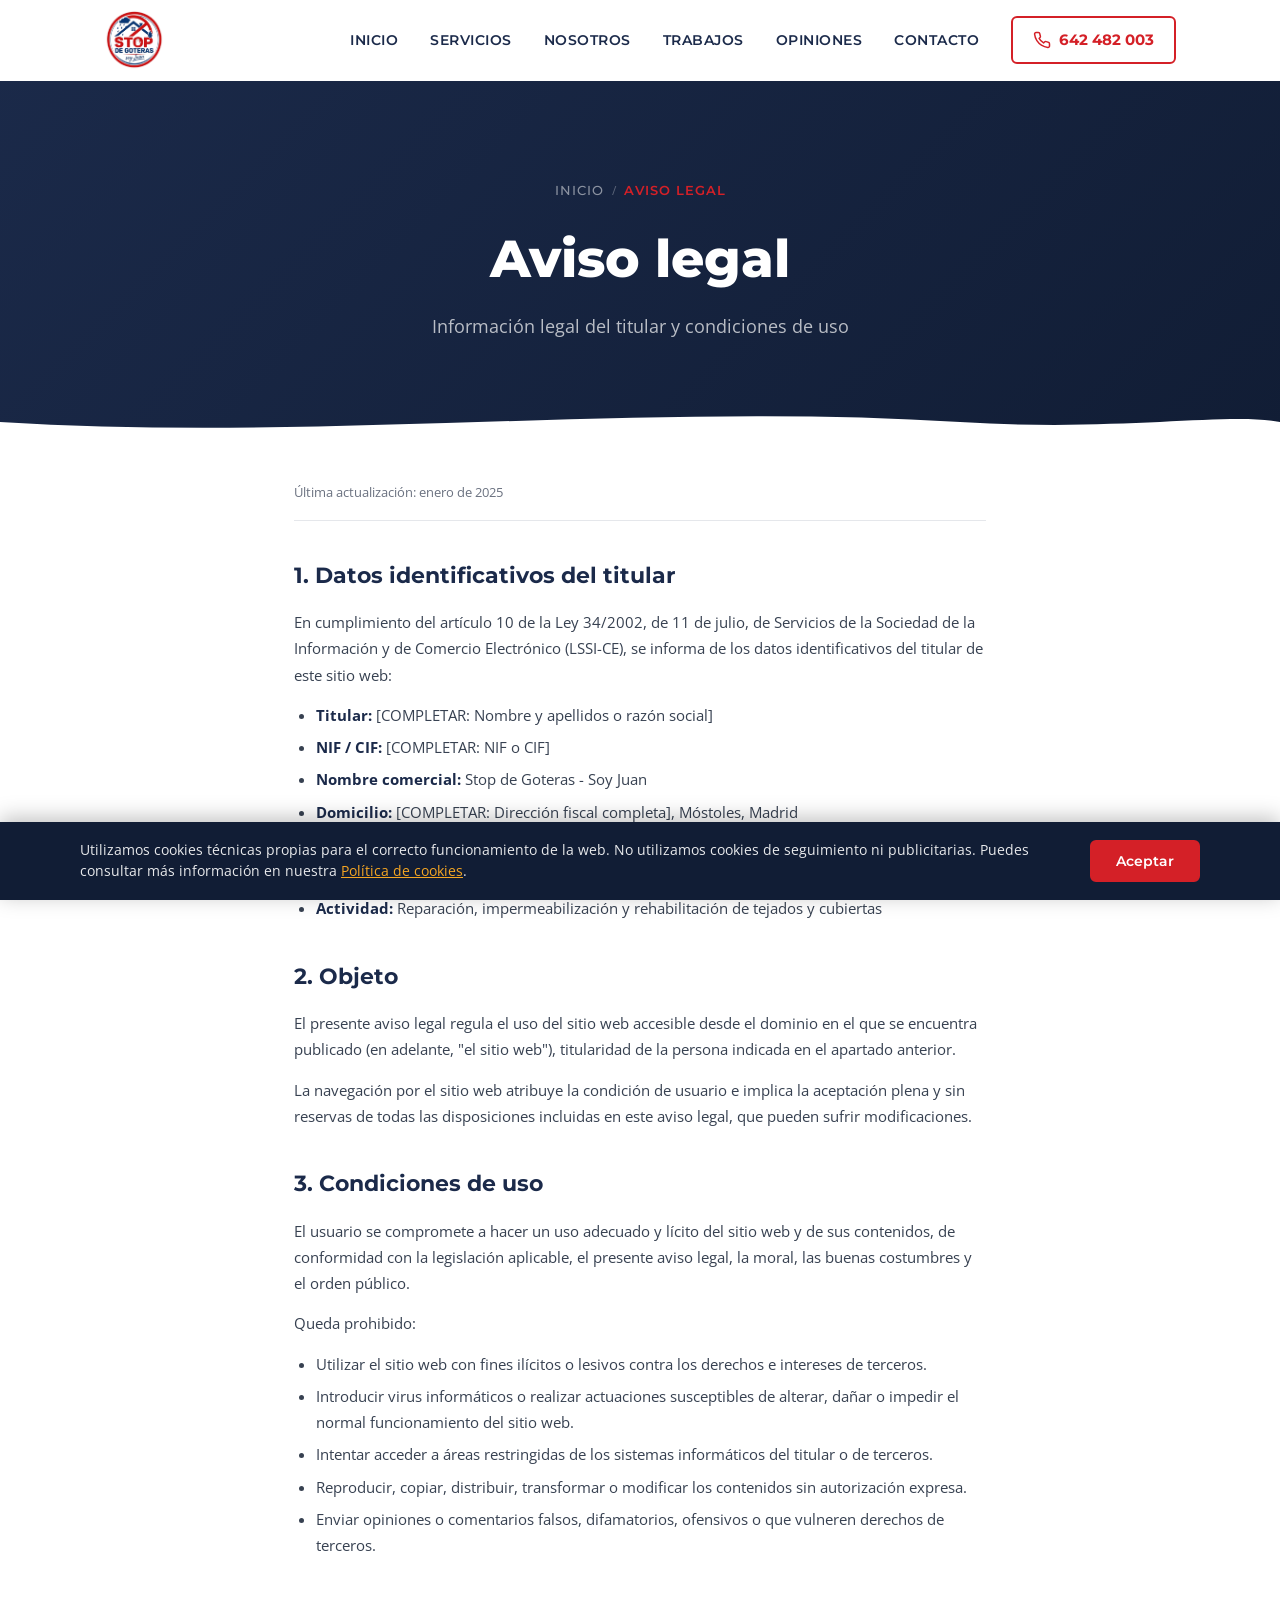
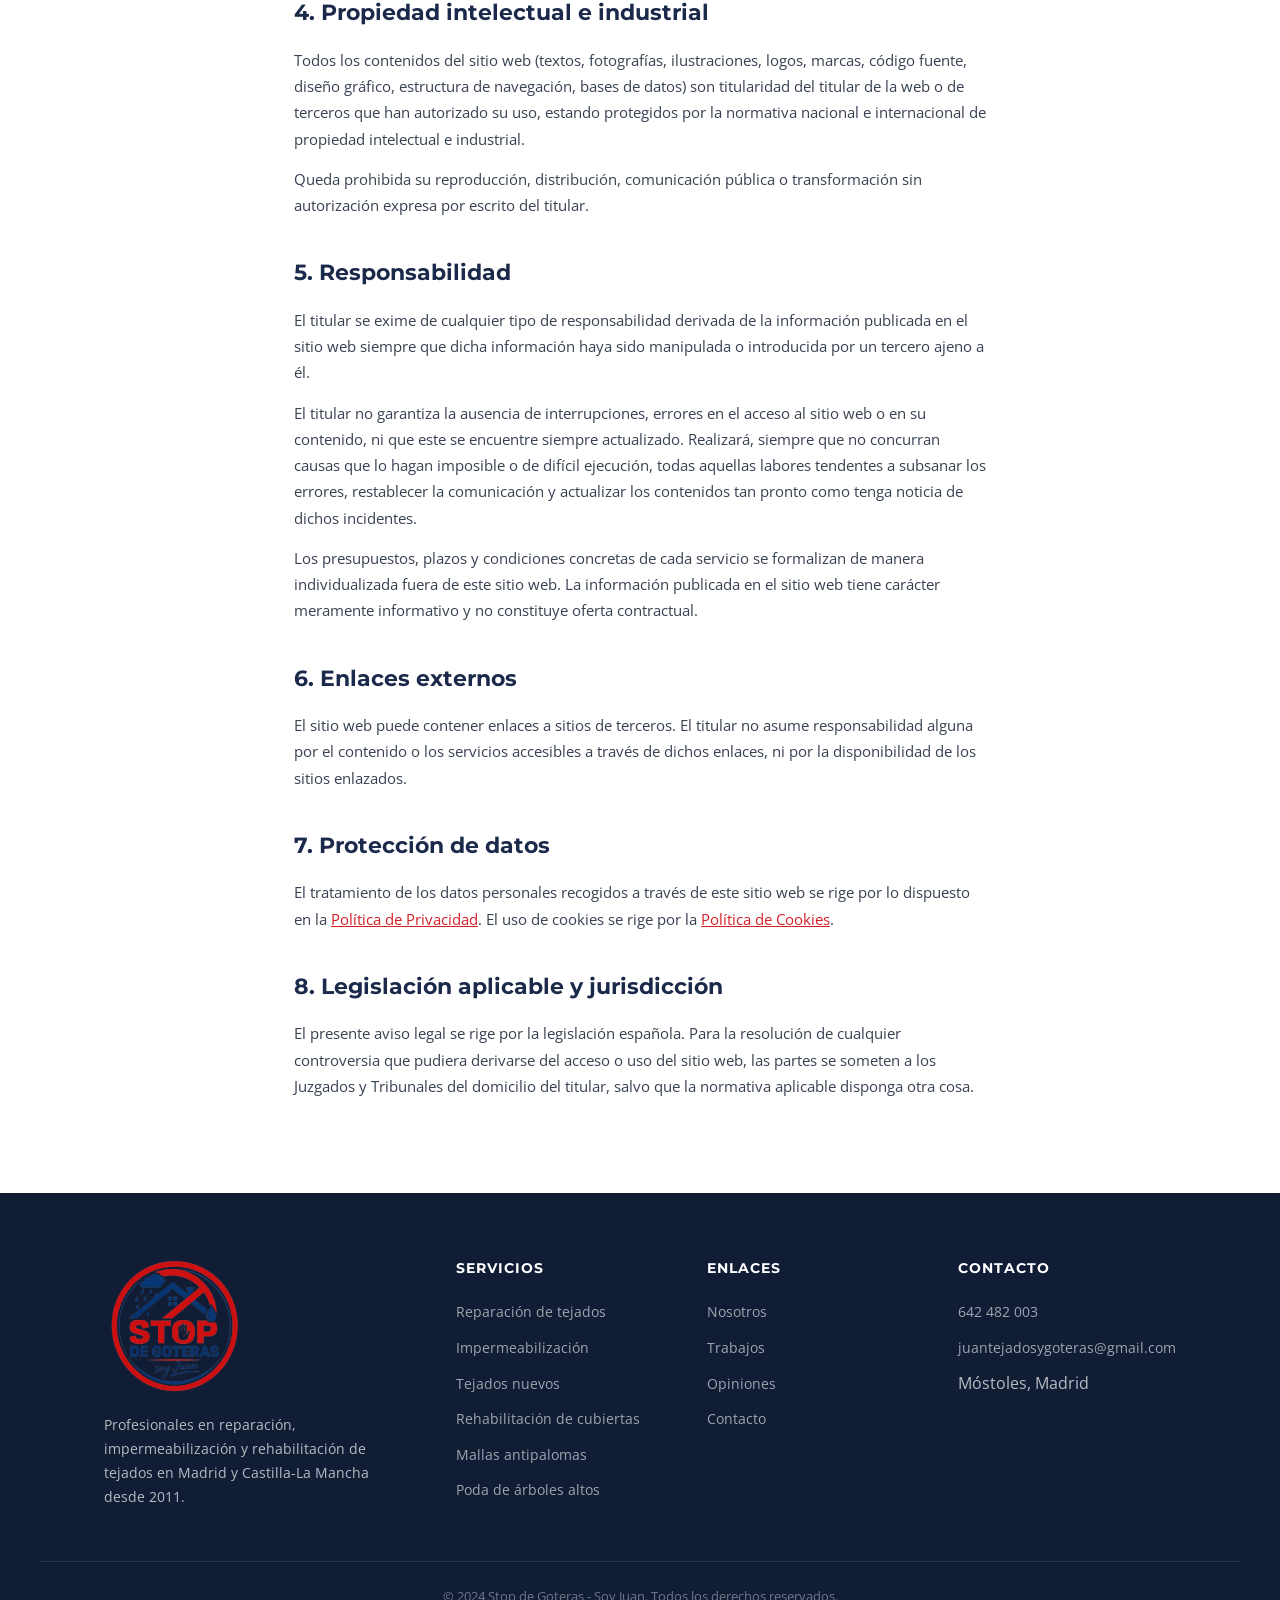
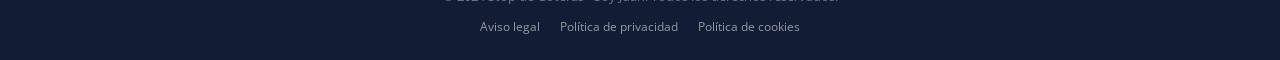
==== aviso-legal.html @ c5f441f0 "initial" ====
<!DOCTYPE html>
<html lang="es">
<head>
  <meta charset="UTF-8">
  <meta name="viewport" content="width=device-width, initial-scale=1.0">
  <title>Aviso legal | Stop de Goteras - Soy Juan</title>
  <meta name="description" content="Aviso legal de Stop de Goteras - Soy Juan. Información sobre el titular del sitio web y condiciones de uso.">
  <meta name="robots" content="noindex">
  <link rel="icon" type="image/x-icon" href="assets/img/favicon.ico">
  <link rel="icon" type="image/png" sizes="32x32" href="assets/img/favicon-32.png">
  <link rel="apple-touch-icon" href="assets/img/favicon.png">
  <link rel="preconnect" href="https://fonts.googleapis.com">
  <link rel="preconnect" href="https://fonts.gstatic.com" crossorigin>
  <link href="https://fonts.googleapis.com/css2?family=Montserrat:wght@400;500;600;700;800&family=Open+Sans:wght@400;500;600&display=swap" rel="stylesheet">
  <link rel="stylesheet" href="assets/css/styles.css">
</head>
<body>

  <!-- HEADER -->
  <header class="header" id="header">
    <div class="container header__inner">
      <a href="index.html" class="header__logo">
        <img src="assets/img/logo.png" alt="Stop de Goteras - Soy Juan" class="header__logo-img">
      </a>
      <nav class="header__nav" id="nav" aria-label="Navegación principal">
        <ul class="header__menu">
          <li><a href="index.html" class="header__link">Inicio</a></li>
          <li><a href="servicios.html" class="header__link">Servicios</a></li>
          <li><a href="nosotros.html" class="header__link">Nosotros</a></li>
          <li><a href="trabajos.html" class="header__link">Trabajos</a></li>
          <li><a href="opiniones.html" class="header__link">Opiniones</a></li>
          <li><a href="contacto.html" class="header__link">Contacto</a></li>
        </ul>
      </nav>
      <a href="tel:642482003" class="header__cta">
        <svg width="18" height="18" viewBox="0 0 24 24" fill="none" stroke="currentColor" stroke-width="2" stroke-linecap="round" stroke-linejoin="round"><path d="M22 16.92v3a2 2 0 0 1-2.18 2 19.79 19.79 0 0 1-8.63-3.07 19.5 19.5 0 0 1-6-6 19.79 19.79 0 0 1-3.07-8.67A2 2 0 0 1 4.11 2h3a2 2 0 0 1 2 1.72c.127.96.361 1.903.7 2.81a2 2 0 0 1-.45 2.11L8.09 9.91a16 16 0 0 0 6 6l1.27-1.27a2 2 0 0 1 2.11-.45c.907.339 1.85.573 2.81.7A2 2 0 0 1 22 16.92z"/></svg>
        642 482 003
      </a>
      <button class="header__burger" id="burger" aria-label="Abrir menú" aria-expanded="false">
        <span></span><span></span><span></span>
      </button>
    </div>
  </header>

  <!-- PAGE HERO -->
  <section class="page-hero">
    <div class="container" style="position:relative;z-index:2;">
      <nav class="breadcrumb">
        <a href="index.html">Inicio</a>
        <span class="breadcrumb__sep">/</span>
        <span class="breadcrumb__current">Aviso legal</span>
      </nav>
      <h1 class="page-hero__title">Aviso legal</h1>
      <p class="page-hero__subtitle">Información legal del titular y condiciones de uso</p>
    </div>
    <div class="page-hero__wave" aria-hidden="true">
      <svg viewBox="0 0 1440 120" preserveAspectRatio="none">
        <path d="M0,80 C360,120 720,40 1080,80 C1260,100 1380,60 1440,80 L1440,120 L0,120 Z" fill="#ffffff"/>
      </svg>
    </div>
  </section>

  <!-- CONTENIDO LEGAL -->
  <section class="legal">
    <div class="container legal__container">
      <p class="legal__updated">Última actualización: <time datetime="2025-01-01">enero de 2025</time></p>

      <h2>1. Datos identificativos del titular</h2>
      <p>En cumplimiento del artículo 10 de la Ley 34/2002, de 11 de julio, de Servicios de la Sociedad de la Información y de Comercio Electrónico (LSSI-CE), se informa de los datos identificativos del titular de este sitio web:</p>
      <ul>
        <li><strong>Titular:</strong> [COMPLETAR: Nombre y apellidos o razón social]</li>
        <li><strong>NIF / CIF:</strong> [COMPLETAR: NIF o CIF]</li>
        <li><strong>Nombre comercial:</strong> Stop de Goteras - Soy Juan</li>
        <li><strong>Domicilio:</strong> [COMPLETAR: Dirección fiscal completa], Móstoles, Madrid</li>
        <li><strong>Teléfono:</strong> 642 482 003</li>
        <li><strong>Correo electrónico:</strong> <a href="mailto:juantejadosygoteras@gmail.com">juantejadosygoteras@gmail.com</a></li>
        <li><strong>Actividad:</strong> Reparación, impermeabilización y rehabilitación de tejados y cubiertas</li>
      </ul>

      <h2>2. Objeto</h2>
      <p>El presente aviso legal regula el uso del sitio web accesible desde el dominio en el que se encuentra publicado (en adelante, "el sitio web"), titularidad de la persona indicada en el apartado anterior.</p>
      <p>La navegación por el sitio web atribuye la condición de usuario e implica la aceptación plena y sin reservas de todas las disposiciones incluidas en este aviso legal, que pueden sufrir modificaciones.</p>

      <h2>3. Condiciones de uso</h2>
      <p>El usuario se compromete a hacer un uso adecuado y lícito del sitio web y de sus contenidos, de conformidad con la legislación aplicable, el presente aviso legal, la moral, las buenas costumbres y el orden público.</p>
      <p>Queda prohibido:</p>
      <ul>
        <li>Utilizar el sitio web con fines ilícitos o lesivos contra los derechos e intereses de terceros.</li>
        <li>Introducir virus informáticos o realizar actuaciones susceptibles de alterar, dañar o impedir el normal funcionamiento del sitio web.</li>
        <li>Intentar acceder a áreas restringidas de los sistemas informáticos del titular o de terceros.</li>
        <li>Reproducir, copiar, distribuir, transformar o modificar los contenidos sin autorización expresa.</li>
        <li>Enviar opiniones o comentarios falsos, difamatorios, ofensivos o que vulneren derechos de terceros.</li>
      </ul>

      <h2>4. Propiedad intelectual e industrial</h2>
      <p>Todos los contenidos del sitio web (textos, fotografías, ilustraciones, logos, marcas, código fuente, diseño gráfico, estructura de navegación, bases de datos) son titularidad del titular de la web o de terceros que han autorizado su uso, estando protegidos por la normativa nacional e internacional de propiedad intelectual e industrial.</p>
      <p>Queda prohibida su reproducción, distribución, comunicación pública o transformación sin autorización expresa por escrito del titular.</p>

      <h2>5. Responsabilidad</h2>
      <p>El titular se exime de cualquier tipo de responsabilidad derivada de la información publicada en el sitio web siempre que dicha información haya sido manipulada o introducida por un tercero ajeno a él.</p>
      <p>El titular no garantiza la ausencia de interrupciones, errores en el acceso al sitio web o en su contenido, ni que este se encuentre siempre actualizado. Realizará, siempre que no concurran causas que lo hagan imposible o de difícil ejecución, todas aquellas labores tendentes a subsanar los errores, restablecer la comunicación y actualizar los contenidos tan pronto como tenga noticia de dichos incidentes.</p>
      <p>Los presupuestos, plazos y condiciones concretas de cada servicio se formalizan de manera individualizada fuera de este sitio web. La información publicada en el sitio web tiene carácter meramente informativo y no constituye oferta contractual.</p>

      <h2>6. Enlaces externos</h2>
      <p>El sitio web puede contener enlaces a sitios de terceros. El titular no asume responsabilidad alguna por el contenido o los servicios accesibles a través de dichos enlaces, ni por la disponibilidad de los sitios enlazados.</p>

      <h2>7. Protección de datos</h2>
      <p>El tratamiento de los datos personales recogidos a través de este sitio web se rige por lo dispuesto en la <a href="privacidad.html">Política de Privacidad</a>. El uso de cookies se rige por la <a href="cookies.html">Política de Cookies</a>.</p>

      <h2>8. Legislación aplicable y jurisdicción</h2>
      <p>El presente aviso legal se rige por la legislación española. Para la resolución de cualquier controversia que pudiera derivarse del acceso o uso del sitio web, las partes se someten a los Juzgados y Tribunales del domicilio del titular, salvo que la normativa aplicable disponga otra cosa.</p>
    </div>
  </section>

  <!-- FOOTER -->
  <footer class="footer">
    <div class="container footer__inner">
      <div class="footer__brand">
        <img src="assets/img/logo.png" alt="Stop de Goteras - Soy Juan" class="footer__logo" width="140">
        <p class="footer__desc">Profesionales en reparación, impermeabilización y rehabilitación de tejados en Madrid y Castilla-La Mancha desde 2011.</p>
      </div>
      <div class="footer__links">
        <h4 class="footer__heading">Servicios</h4>
        <ul>
          <li><a href="servicios.html">Reparación de tejados</a></li>
          <li><a href="servicios.html">Impermeabilización</a></li>
          <li><a href="servicios.html">Tejados nuevos</a></li>
          <li><a href="servicios.html">Rehabilitación de cubiertas</a></li>
          <li><a href="servicios.html">Mallas antipalomas</a></li>
          <li><a href="servicios.html">Poda de árboles altos</a></li>
        </ul>
      </div>
      <div class="footer__links">
        <h4 class="footer__heading">Enlaces</h4>
        <ul>
          <li><a href="nosotros.html">Nosotros</a></li>
          <li><a href="trabajos.html">Trabajos</a></li>
          <li><a href="opiniones.html">Opiniones</a></li>
          <li><a href="contacto.html">Contacto</a></li>
        </ul>
      </div>
      <div class="footer__links">
        <h4 class="footer__heading">Contacto</h4>
        <ul>
          <li><a href="tel:642482003">642 482 003</a></li>
          <li><a href="mailto:juantejadosygoteras@gmail.com">juantejadosygoteras@gmail.com</a></li>
          <li>Móstoles, Madrid</li>
        </ul>
      </div>
    </div>
    <div class="footer__bottom">
      <div class="container footer__bottom-inner">
        <p>&copy; 2024 Stop de Goteras - Soy Juan. Todos los derechos reservados.</p>
        <ul class="footer__legal">
          <li><a href="aviso-legal.html">Aviso legal</a></li>
          <li><a href="privacidad.html">Política de privacidad</a></li>
          <li><a href="cookies.html">Política de cookies</a></li>
        </ul>
      </div>
    </div>
  </footer>

  <div class="cookie-banner" id="cookieBanner" hidden>
    <div class="cookie-banner__inner">
      <p class="cookie-banner__text">Utilizamos cookies técnicas propias para el correcto funcionamiento de la web. No utilizamos cookies de seguimiento ni publicitarias. Puedes consultar más información en nuestra <a href="cookies.html">Política de cookies</a>.</p>
      <div class="cookie-banner__actions">
        <button type="button" class="btn btn--primary" id="cookieAccept">Aceptar</button>
      </div>
    </div>
  </div>

  <script src="assets/js/main.js"></script>
</body>
</html>
---- assets/css/styles.css ----
/* ============================================
   STOP DE GOTERAS - SOY JUAN
   Paleta: Rojo #D42027, Azul Marino #1B2A4A
   Fondo: Blanco #FFFFFF
   ============================================ */

/* ---------- RESET & BASE ---------- */
*, *::before, *::after { box-sizing: border-box; margin: 0; padding: 0; }

:root {
  --red: #D42027;
  --red-dark: #B01A20;
  --red-light: #F2D5D6;
  --navy: #1B2A4A;
  --navy-dark: #111D35;
  --navy-light: #2E4470;
  --white: #FFFFFF;
  --gray-50: #F9FAFB;
  --gray-100: #F3F4F6;
  --gray-200: #E5E7EB;
  --gray-300: #D1D5DB;
  --gray-400: #9CA3AF;
  --gray-500: #6B7280;
  --gray-600: #4B5563;
  --gray-700: #374151;
  --gray-800: #1F2937;
  --gray-900: #111827;
  --shadow-sm: 0 1px 3px rgba(27,42,74,0.08);
  --shadow-md: 0 4px 16px rgba(27,42,74,0.10);
  --shadow-lg: 0 8px 32px rgba(27,42,74,0.12);
  --shadow-xl: 0 16px 48px rgba(27,42,74,0.16);
  --radius-sm: 6px;
  --radius-md: 10px;
  --radius-lg: 16px;
  --radius-xl: 24px;
  --transition: 0.25s ease;
  --font-heading: 'Montserrat', sans-serif;
  --font-body: 'Open Sans', sans-serif;
}

html {
  scroll-behavior: smooth;
  scroll-padding-top: 80px;
}

body {
  font-family: var(--font-body);
  font-size: 16px;
  line-height: 1.6;
  color: var(--gray-700);
  background: var(--white);
  -webkit-font-smoothing: antialiased;
}

img { max-width: 100%; height: auto; display: block; }
a { text-decoration: none; color: inherit; transition: color var(--transition); }
ul { list-style: none; }

.container {
  width: 100%;
  max-width: 1200px;
  margin: 0 auto;
  padding: 0 clamp(24px, 6vw, 64px);
}

/* ---------- BUTTONS ---------- */
.btn {
  display: inline-flex;
  align-items: center;
  gap: 8px;
  font-family: var(--font-heading);
  font-weight: 600;
  font-size: 15px;
  padding: 12px 28px;
  border-radius: var(--radius-sm);
  border: 2px solid transparent;
  cursor: pointer;
  transition: all var(--transition);
  white-space: nowrap;
}
.btn--primary {
  background: var(--red);
  color: var(--white);
  border-color: var(--red);
}
.btn--primary:hover {
  background: var(--red-dark);
  border-color: var(--red-dark);
  transform: translateY(-2px);
  box-shadow: 0 6px 20px rgba(212,32,39,0.35);
}
.btn--outline {
  background: transparent;
  color: var(--white);
  border-color: rgba(255,255,255,0.5);
}
.btn--outline:hover {
  background: var(--white);
  color: var(--navy);
  border-color: var(--white);
}
.btn--navy {
  background: var(--navy);
  color: var(--white);
  border-color: var(--navy);
}
.btn--navy:hover {
  background: var(--navy-dark);
  border-color: var(--navy-dark);
  transform: translateY(-2px);
  box-shadow: 0 6px 20px rgba(27,42,74,0.3);
}
.btn--outline-red {
  background: transparent;
  color: var(--red);
  border-color: var(--red);
}
.btn--outline-red:hover {
  background: var(--red);
  color: var(--white);
}
.btn--white {
  background: var(--white);
  color: var(--red);
  border-color: var(--white);
}
.btn--white:hover {
  background: var(--gray-100);
  transform: translateY(-2px);
  box-shadow: var(--shadow-md);
}
.btn--outline-white {
  background: transparent;
  color: var(--white);
  border-color: rgba(255,255,255,0.5);
}
.btn--outline-white:hover {
  background: rgba(255,255,255,0.15);
  border-color: var(--white);
}
.btn--lg {
  padding: 14px 32px;
  font-size: 16px;
}

/* ---------- HEADER ---------- */
.header {
  position: fixed;
  top: 0;
  left: 0;
  right: 0;
  z-index: 1000;
  background: var(--white);
  transition: all 0.3s ease;
  border-bottom: 1px solid transparent;
}
.header--scrolled {
  border-bottom-color: var(--gray-200);
  box-shadow: var(--shadow-sm);
}
.header__inner {
  display: flex;
  align-items: center;
  justify-content: space-between;
  height: 80px;
}
.header__logo-img {
  height: 60px;
  width: auto;
  max-width: 160px;
  object-fit: contain;
  flex-shrink: 0;
}
.header__nav { margin-left: auto; margin-right: 32px; }
.header__menu { display: flex; gap: 32px; }
.header__link {
  font-family: var(--font-heading);
  font-size: 14px;
  font-weight: 600;
  text-transform: uppercase;
  letter-spacing: 0.5px;
  color: var(--navy);
  padding: 8px 0;
  position: relative;
}
.header__link::after {
  content: '';
  position: absolute;
  bottom: 0; left: 0;
  width: 0; height: 2px;
  background: var(--red);
  transition: width var(--transition);
}
.header__link:hover, .header__link.active { color: var(--red); }
.header__link:hover::after, .header__link.active::after { width: 100%; }

.header__cta {
  display: flex;
  align-items: center;
  gap: 8px;
  font-family: var(--font-heading);
  font-weight: 700;
  font-size: 15px;
  color: var(--red);
  padding: 10px 20px;
  border: 2px solid var(--red);
  border-radius: var(--radius-sm);
  transition: all var(--transition);
  flex-shrink: 0;
  white-space: nowrap;
}
.header__cta:hover { background: var(--red); color: var(--white); }

@media (max-width: 900px) {
  .header__cta { display: none; }
  .header__burger { display: flex; }
  .header__nav { margin-right: 8px; }
}

.header__burger {
  display: none;
  flex-direction: column;
  justify-content: center;
  gap: 5px;
  width: 44px; height: 44px;
  background: none; border: none; cursor: pointer; padding: 8px;
}
.header__burger span {
  display: block; width: 100%; height: 2px;
  background: var(--navy); border-radius: 2px;
  transition: all 0.3s ease;
}
.header__burger.open span:nth-child(1) { transform: rotate(45deg) translate(5px, 5px); }
.header__burger.open span:nth-child(2) { opacity: 0; }
.header__burger.open span:nth-child(3) { transform: rotate(-45deg) translate(5px, -5px); }

/* ---------- HERO (index.html) ---------- */
.hero {
  position: relative;
  min-height: 100vh;
  display: flex;
  align-items: center;
  background: linear-gradient(135deg, var(--navy) 0%, var(--navy-dark) 100%);
  overflow: hidden;
  padding-top: 80px;
}

/* Rain canvas */
.hero__rain {
  position: absolute;
  inset: 0;
  width: 100%;
  height: 100%;
  z-index: 1;
  pointer-events: none;
}

/* ===== HOUSE SCENE (premium) ===== */
/* Timeline: 0-4s exposed | 4-6s roof descends | 6s+ protected */

.hero__scene {
  position: absolute;
  right: 0;
  top: 50%;
  transform: translateY(-50%);
  width: 50%;
  max-width: 560px;
  z-index: 2;
  pointer-events: none;
}
.hero__scene-svg { width: 100%; height: auto; }

/* House entrance */
.scene__house { animation: house-appear 1s ease-out 0.5s both; }
@keyframes house-appear {
  from { opacity: 0; transform: translateY(20px); }
  to { opacity: 1; transform: translateY(0); }
}

/* Indoor rain */
.indoor-drop {
  animation: idrop-fall 0.7s linear infinite, idrop-fade 8s ease forwards;
}
.indoor-drop:nth-child(2) { animation-delay: 0.1s, 0s; }
.indoor-drop:nth-child(3) { animation-delay: 0.25s, 0s; }
.indoor-drop:nth-child(4) { animation-delay: 0.4s, 0s; }
.indoor-drop:nth-child(5) { animation-delay: 0.55s, 0s; }
.indoor-drop:nth-child(6) { animation-delay: 0.15s, 0s; }
.indoor-drop:nth-child(7) { animation-delay: 0.45s, 0s; }

@keyframes idrop-fall {
  0%   { transform: translateY(-20px); opacity: 0; }
  15%  { opacity: 1; }
  85%  { opacity: 1; }
  100% { transform: translateY(150px); opacity: 0; }
}
@keyframes idrop-fade {
  0%, 40% { visibility: visible; }
  55%     { visibility: hidden; }
  100%    { visibility: hidden; }
}

/* Puddles */
.indoor-puddle {
  animation: puddle 8s ease forwards;
}
.indoor-puddle--2 { animation-delay: 0.3s; }
@keyframes puddle {
  0%        { rx: 0; opacity: 0; }
  10%       { rx: 25; opacity: 0.2; }
  45%       { rx: 28; opacity: 0.2; }
  65%       { rx: 5; opacity: 0; }
  100%      { rx: 0; opacity: 0; }
}

/* Alert icon */
.scene__alert {
  animation: alert-pulse 0.8s ease-in-out infinite alternate, alert-out 8s ease forwards;
}
@keyframes alert-pulse {
  from { transform: scale(1); }
  to   { transform: scale(1.1); }
}
@keyframes alert-out {
  0%, 35% { opacity: 1; }
  50%     { opacity: 0; }
  100%    { opacity: 0; }
}

/* Roof descends */
.scene__roof {
  animation: roof-drop 8s cubic-bezier(0.22, 1, 0.36, 1) forwards;
}
@keyframes roof-drop {
  0%, 42% { transform: translateY(-260px) scale(0.9); opacity: 0; }
  45%     { opacity: 1; }
  62%     { transform: translateY(0) scale(1); }
  66%     { transform: translateY(5px) scale(1.01); }
  72%     { transform: translateY(0) scale(1); }
  100%    { transform: translateY(0) scale(1); opacity: 1; }
}

/* Splashes SVG hidden - collision handled by canvas */
.scene__splashes { display: none; }

/* Shield */
.scene__shield {
  animation: shield-pop 8s ease forwards;
}
@keyframes shield-pop {
  0%, 74% { opacity: 0; transform: scale(0.3) translateY(10px); }
  82%     { opacity: 1; transform: scale(1.2) translateY(-5px); }
  88%     { transform: scale(0.92) translateY(2px); }
  94%     { transform: scale(1.05) translateY(-1px); }
  100%    { opacity: 1; transform: scale(1) translateY(0); }
}

/* Window warm glow when protected */
.scene__window-glow {
  opacity: 0;
  animation: win-glow 8s ease forwards;
}
@keyframes win-glow {
  0%, 72% { opacity: 0; }
  85%     { opacity: 1; }
  100%    { opacity: 1; }
}
.scene__window {
  animation: win-flicker 8s ease forwards;
}
@keyframes win-flicker {
  0%, 72% { fill: url(#windowGlow); }
  80%     { fill: rgba(255,200,80,0.2); }
  85%     { fill: rgba(255,200,80,0.12); }
  90%     { fill: rgba(255,200,80,0.22); }
  100%    { fill: rgba(255,200,80,0.18); }
}

/* Sparks canvas */
.hero__sparks {
  position: absolute;
  inset: 0;
  width: 100%;
  height: 100%;
  z-index: 3;
  pointer-events: none;
}

/* Hero content */
.hero__content {
  position: relative;
  z-index: 10;
  padding: 80px 0;
  padding-left: clamp(0px, 3vw, 40px);
}

.hero__badge {
  display: inline-block;
  font-family: var(--font-heading);
  font-size: 13px;
  font-weight: 600;
  text-transform: uppercase;
  letter-spacing: 2px;
  color: var(--red);
  background: rgba(212,32,39,0.12);
  padding: 8px 20px;
  border-radius: 50px;
  margin-bottom: 24px;
  border: 1px solid rgba(212,32,39,0.25);
  animation: badge-enter 0.8s ease-out 0.3s both;
}
@keyframes badge-enter {
  from { opacity: 0; transform: translateY(20px); }
  to { opacity: 1; transform: translateY(0); }
}

.hero__title {
  font-family: var(--font-heading);
  font-size: clamp(36px, 6vw, 68px);
  font-weight: 800;
  color: var(--white);
  line-height: 1.1;
  margin-bottom: 20px;
}
.hero__title-line {
  display: block;
  overflow: hidden;
}
.hero__title-line--1 {
  animation: title-slide-up 0.8s cubic-bezier(0.16, 1, 0.3, 1) 0.5s both;
}
.hero__title-line--2 {
  color: var(--red);
  animation: title-slide-up 0.8s cubic-bezier(0.16, 1, 0.3, 1) 0.7s both;
}
@keyframes title-slide-up {
  from { opacity: 0; transform: translateY(100%); }
  to { opacity: 1; transform: translateY(0); }
}

.hero__subtitle {
  font-size: 18px;
  line-height: 1.7;
  color: rgba(255,255,255,0.8);
  max-width: 560px;
  margin-bottom: 36px;
  animation: fade-in-up 0.8s ease-out 0.9s both;
}
.hero__subtitle strong { color: var(--white); }

.hero__actions {
  display: flex;
  gap: 16px;
  flex-wrap: wrap;
  margin-bottom: 60px;
  animation: fade-in-up 0.8s ease-out 1.1s both;
}

/* CTA pulse ring */
.hero__cta-pulse {
  position: relative;
}
.hero__cta-pulse::before {
  content: '';
  position: absolute;
  inset: -4px;
  border-radius: var(--radius-sm);
  border: 2px solid var(--red);
  animation: cta-ring 2s ease-out infinite;
}
@keyframes cta-ring {
  0% { transform: scale(1); opacity: 0.6; }
  100% { transform: scale(1.15); opacity: 0; }
}

.hero__stats {
  display: flex;
  gap: 48px;
  padding-top: 40px;
  border-top: 1px solid rgba(255,255,255,0.15);
  animation: fade-in-up 0.8s ease-out 1.3s both;
}
.hero__stat-number {
  display: block;
  font-family: var(--font-heading);
  font-size: 42px;
  font-weight: 800;
  color: var(--red);
  line-height: 1;
}
.hero__stat-label {
  font-size: 14px;
  color: rgba(255,255,255,0.6);
  margin-top: 6px;
  display: block;
}

@keyframes fade-in-up {
  from { opacity: 0; transform: translateY(30px); }
  to { opacity: 1; transform: translateY(0); }
}

/* Hero wave */
.hero__wave {
  position: absolute;
  bottom: -1px;
  left: 0; right: 0;
  z-index: 5;
  line-height: 0;
}
.hero__wave svg {
  width: 100%;
  height: 80px;
}

/* ---------- PAGE HERO (inner pages) ---------- */
.page-hero {
  position: relative;
  padding: 180px 0 100px;
  background: linear-gradient(135deg, var(--navy) 0%, var(--navy-dark) 100%);
  overflow: hidden;
  text-align: center;
}
.page-hero__title {
  font-family: var(--font-heading);
  font-size: clamp(32px, 5vw, 52px);
  font-weight: 800;
  color: var(--white);
  margin-bottom: 12px;
  animation: title-slide-up 0.8s cubic-bezier(0.16, 1, 0.3, 1) 0.3s both;
}
.page-hero__subtitle {
  font-size: 18px;
  color: rgba(255,255,255,0.7);
  max-width: 500px;
  margin: 0 auto;
  animation: fade-in-up 0.8s ease-out 0.5s both;
}
.page-hero__roof {
  position: absolute;
  top: 0;
  left: 0;
  right: 0;
  bottom: 0;
  z-index: 1;
  pointer-events: none;
  overflow: hidden;
}
.page-hero__roof svg {
  position: absolute;
  top: 0;
  left: 0;
  width: 100%;
  height: 100%;
}

.page-hero__wave {
  position: absolute;
  bottom: -1px;
  left: 0; right: 0;
  line-height: 0;
}
.page-hero__wave svg { width: 100%; height: 60px; }

/* Breadcrumb */
.breadcrumb {
  display: flex;
  align-items: center;
  gap: 8px;
  justify-content: center;
  margin-bottom: 16px;
  animation: fade-in-up 0.6s ease-out 0.2s both;
}
.breadcrumb a {
  font-family: var(--font-heading);
  font-size: 13px;
  font-weight: 500;
  color: rgba(255,255,255,0.5);
  text-transform: uppercase;
  letter-spacing: 1px;
}
.breadcrumb a:hover { color: var(--white); }
.breadcrumb__sep { color: rgba(255,255,255,0.3); font-size: 12px; }
.breadcrumb__current {
  font-family: var(--font-heading);
  font-size: 13px;
  font-weight: 600;
  color: var(--red);
  text-transform: uppercase;
  letter-spacing: 1px;
}

/* ---------- SECTION HEADER ---------- */
.section-header {
  text-align: center;
  max-width: 640px;
  margin: 0 auto 56px;
}
.section-header__tag {
  display: inline-block;
  font-family: var(--font-heading);
  font-size: 13px;
  font-weight: 700;
  text-transform: uppercase;
  letter-spacing: 2px;
  color: var(--red);
  margin-bottom: 12px;
}
.section-header__title {
  font-family: var(--font-heading);
  font-size: clamp(28px, 4vw, 40px);
  font-weight: 800;
  color: var(--navy);
  line-height: 1.2;
  margin-bottom: 16px;
}
.section-header__desc {
  font-size: 16px;
  color: var(--gray-500);
  line-height: 1.7;
}

/* ---------- SERVICES (servicios.html) ---------- */
.services {
  padding: 100px 0;
  background: var(--white);
}
.services__grid {
  display: grid;
  grid-template-columns: repeat(auto-fit, minmax(min(100%, 320px), 1fr));
  gap: 24px;
}
.service-card {
  background: var(--white);
  border: 1px solid var(--gray-200);
  border-radius: var(--radius-md);
  padding: 36px 32px;
  transition: all var(--transition);
  position: relative;
  overflow: hidden;
}
.service-card::before {
  content: '';
  position: absolute;
  top: 0; left: 0; right: 0;
  height: 3px;
  background: var(--red);
  transform: scaleX(0);
  transition: transform var(--transition);
}
.service-card:hover {
  border-color: var(--gray-300);
  box-shadow: var(--shadow-lg);
  transform: translateY(-4px);
}
.service-card:hover::before { transform: scaleX(1); }

.service-card__icon {
  width: 64px; height: 64px;
  background: var(--red-light);
  border-radius: var(--radius-md);
  display: flex; align-items: center; justify-content: center;
  margin-bottom: 20px;
  color: var(--red);
  transition: all var(--transition);
}
.service-card:hover .service-card__icon {
  background: var(--red);
  color: var(--white);
}
.service-card__title {
  font-family: var(--font-heading);
  font-size: 20px;
  font-weight: 700;
  color: var(--navy);
  margin-bottom: 12px;
}
.service-card__desc {
  font-size: 15px;
  color: var(--gray-500);
  line-height: 1.7;
  margin-bottom: 20px;
}
.service-card__link {
  display: inline-flex;
  align-items: center;
  gap: 6px;
  font-family: var(--font-heading);
  font-size: 14px;
  font-weight: 600;
  color: var(--red);
  transition: gap var(--transition);
}
.service-card__link:hover { gap: 12px; }

/* Service detail cards (individual service) */
.service-detail {
  display: grid;
  grid-template-columns: 1fr 1fr;
  gap: 64px;
  align-items: center;
  padding: 80px 0;
  border-bottom: 1px solid var(--gray-200);
}
.service-detail:nth-child(even) { direction: rtl; }
.service-detail:nth-child(even) > * { direction: ltr; }
.service-detail:last-child { border-bottom: none; }

.service-detail__img {
  border-radius: var(--radius-lg);
  overflow: hidden;
  aspect-ratio: 4/3;
  background: var(--gray-100);
}
.service-detail__img img {
  width: 100%;
  height: 100%;
  object-fit: cover;
}
.service-detail__content h3 {
  font-family: var(--font-heading);
  font-size: 28px;
  font-weight: 800;
  color: var(--navy);
  margin-bottom: 16px;
}
.service-detail__content p {
  font-size: 16px;
  color: var(--gray-600);
  line-height: 1.8;
  margin-bottom: 24px;
}
.service-detail__features {
  display: flex;
  flex-direction: column;
  gap: 12px;
  margin-bottom: 28px;
}
.service-detail__feature {
  display: flex;
  align-items: center;
  gap: 10px;
  font-size: 15px;
  font-weight: 500;
  color: var(--navy);
}
.service-detail__feature svg { color: var(--red); flex-shrink: 0; }

/* ---------- ABOUT (nosotros.html) ---------- */
.about {
  padding: 100px 0;
  background: var(--white);
}
.about__inner {
  display: grid;
  grid-template-columns: 1fr 1fr;
  gap: 64px;
  align-items: center;
}
.about__image {
  position: relative;
  border-radius: var(--radius-lg);
  overflow: visible;
}
.about__image img {
  width: 100%;
  aspect-ratio: 4/3;
  object-fit: cover;
  border-radius: var(--radius-lg);
}
.about__experience-badge {
  position: absolute;
  bottom: -20px;
  right: -20px;
  background: var(--red);
  color: var(--white);
  padding: 24px 28px;
  border-radius: var(--radius-md);
  text-align: center;
  box-shadow: var(--shadow-xl);
}
.about__experience-number {
  display: block;
  font-family: var(--font-heading);
  font-size: 44px;
  font-weight: 800;
  line-height: 1;
}
.about__experience-text {
  font-size: 13px;
  font-weight: 600;
  text-transform: uppercase;
  letter-spacing: 1px;
  margin-top: 4px;
  display: block;
}
.about__content .section-header__tag,
.about__content .section-header__title { text-align: left; }
.about__text {
  font-size: 16px;
  color: var(--gray-600);
  line-height: 1.7;
  margin-bottom: 16px;
}
.about__text strong { color: var(--navy); }
.about__features {
  margin: 28px 0 32px;
  display: flex;
  flex-direction: column;
  gap: 14px;
}
.about__feature {
  display: flex;
  align-items: center;
  gap: 12px;
  font-family: var(--font-heading);
  font-size: 15px;
  font-weight: 600;
  color: var(--navy);
}
.about__feature svg { flex-shrink: 0; color: var(--red); }

/* Values grid (nosotros.html) */
.values {
  padding: 80px 0;
  background: var(--gray-50);
}
.values__grid {
  display: grid;
  grid-template-columns: repeat(3, 1fr);
  gap: 32px;
}
.value-card {
  text-align: center;
  padding: 40px 28px;
  background: var(--white);
  border-radius: var(--radius-md);
  border: 1px solid var(--gray-200);
  transition: all var(--transition);
}
.value-card:hover {
  transform: translateY(-4px);
  box-shadow: var(--shadow-lg);
}
.value-card__icon {
  width: 72px; height: 72px;
  margin: 0 auto 20px;
  background: var(--red-light);
  border-radius: 50%;
  display: flex; align-items: center; justify-content: center;
  color: var(--red);
}
.value-card__title {
  font-family: var(--font-heading);
  font-size: 18px;
  font-weight: 700;
  color: var(--navy);
  margin-bottom: 10px;
}
.value-card__desc {
  font-size: 14px;
  color: var(--gray-500);
  line-height: 1.7;
}

/* ---------- GALLERY (trabajos.html) ---------- */
.gallery {
  padding: 100px 0;
  background: var(--white);
}
.gallery__grid {
  display: grid;
  grid-template-columns: repeat(3, 1fr);
  gap: 16px;
}
.gallery__item {
  position: relative;
  border-radius: var(--radius-md);
  overflow: hidden;
  cursor: pointer;
  aspect-ratio: 4/3;
  background: var(--gray-200);
}
.gallery__item img {
  width: 100%; height: 100%;
  object-fit: cover;
  transition: transform 0.4s ease;
}
.gallery__item:hover img { transform: scale(1.06); }
.gallery__overlay {
  position: absolute;
  inset: 0;
  background: linear-gradient(to top, rgba(27,42,74,0.85) 0%, transparent 60%);
  display: flex;
  align-items: flex-end;
  padding: 20px;
  opacity: 0;
  transition: opacity var(--transition);
}
.gallery__item:hover .gallery__overlay { opacity: 1; }
.gallery__category {
  font-family: var(--font-heading);
  font-size: 14px;
  font-weight: 600;
  color: var(--white);
  background: var(--red);
  padding: 6px 14px;
  border-radius: var(--radius-sm);
}

/* ---------- CTA BAND ---------- */
.cta-band {
  background: linear-gradient(135deg, var(--navy) 0%, var(--navy-dark) 100%);
  padding: 64px 0;
}
.cta-band__inner {
  display: flex;
  align-items: center;
  justify-content: space-between;
  gap: 40px;
}
.cta-band__title {
  font-family: var(--font-heading);
  font-size: clamp(24px, 3vw, 32px);
  font-weight: 800;
  color: var(--white);
  margin-bottom: 8px;
}
.cta-band__desc {
  font-size: 16px;
  color: rgba(255,255,255,0.7);
}
.cta-band__actions {
  display: flex;
  gap: 16px;
  flex-shrink: 0;
}

/* ---------- CONTACT (contacto.html) ---------- */
.contact {
  padding: 100px 0;
  background: var(--white);
}
.contact__grid {
  display: grid;
  grid-template-columns: 1.2fr 0.8fr;
  gap: 48px;
  align-items: start;
}
.contact__form {
  background: var(--gray-50);
  padding: 40px;
  border-radius: var(--radius-lg);
  border: 1px solid var(--gray-200);
  display: grid;
  grid-template-columns: 1fr 1fr;
  gap: 20px;
}
.form-group--full { grid-column: 1 / -1; }
.form-label {
  display: block;
  font-family: var(--font-heading);
  font-size: 14px;
  font-weight: 600;
  color: var(--navy);
  margin-bottom: 6px;
}
.form-label span { color: var(--red); }
.form-input {
  width: 100%;
  padding: 12px 16px;
  font-family: var(--font-body);
  font-size: 15px;
  color: var(--gray-800);
  background: var(--white);
  border: 1.5px solid var(--gray-200);
  border-radius: var(--radius-sm);
  transition: all var(--transition);
  appearance: none;
}
.form-input:focus {
  outline: none;
  border-color: var(--red);
  box-shadow: 0 0 0 3px rgba(212,32,39,0.1);
}
.form-input::placeholder { color: var(--gray-400); }
.form-input--textarea { resize: vertical; min-height: 120px; }
select.form-input {
  background-image: url("data:image/svg+xml,%3Csvg width='12' height='8' viewBox='0 0 12 8' fill='none' xmlns='http://www.w3.org/2000/svg'%3E%3Cpath d='M1 1.5L6 6.5L11 1.5' stroke='%236B7280' stroke-width='2' stroke-linecap='round' stroke-linejoin='round'/%3E%3C/svg%3E");
  background-repeat: no-repeat;
  background-position: right 16px center;
  padding-right: 40px;
}
.form-submit {
  grid-column: 1 / -1;
  width: 100%;
  justify-content: center;
  border: none;
  font-size: 16px;
  padding: 16px;
}
.contact__info {
  display: flex;
  flex-direction: column;
  gap: 16px;
}
.contact__info-card {
  display: flex;
  align-items: flex-start;
  gap: 16px;
  padding: 20px;
  background: var(--gray-50);
  border-radius: var(--radius-md);
  border: 1px solid var(--gray-200);
  transition: all var(--transition);
}
.contact__info-card:hover {
  box-shadow: var(--shadow-sm);
  border-color: var(--gray-300);
}
.contact__info-icon {
  width: 48px; height: 48px;
  background: var(--red-light);
  border-radius: var(--radius-sm);
  display: flex; align-items: center; justify-content: center;
  color: var(--red);
  flex-shrink: 0;
}
.contact__info-title {
  font-family: var(--font-heading);
  font-size: 13px;
  font-weight: 700;
  text-transform: uppercase;
  letter-spacing: 0.5px;
  color: var(--gray-400);
  margin-bottom: 4px;
}
.contact__info-value {
  font-size: 15px;
  font-weight: 500;
  color: var(--navy);
  display: block;
}
.contact__info-value--sub {
  font-size: 14px;
  color: var(--gray-500);
  font-weight: 400;
}
a.contact__info-value:hover { color: var(--red); }

/* Map embed */
.contact__map {
  margin-top: 24px;
  border-radius: var(--radius-md);
  overflow: hidden;
  border: 1px solid var(--gray-200);
}
.contact__map iframe {
  width: 100%;
  height: 220px;
  border: 0;
}

/* ---------- FOOTER ---------- */
.footer {
  background: var(--navy-dark);
  color: rgba(255,255,255,0.7);
  padding-top: 64px;
}
.footer__inner {
  display: grid;
  grid-template-columns: 1.5fr 1fr 1fr 1fr;
  gap: 48px;
  padding-bottom: 48px;
  border-bottom: 1px solid rgba(255,255,255,0.1);
}
@media (max-width: 900px) {
  .footer__inner { grid-template-columns: 1fr 1fr; gap: 32px; }
}
.footer__logo {
  margin-bottom: 16px;
  border-radius: var(--radius-sm);
}
.footer__desc {
  font-size: 14px;
  line-height: 1.7;
  max-width: 300px;
}
.footer__heading {
  font-family: var(--font-heading);
  font-size: 14px;
  font-weight: 700;
  text-transform: uppercase;
  letter-spacing: 1px;
  color: var(--white);
  margin-bottom: 20px;
}
.footer__links li { margin-bottom: 10px; }
.footer__links a {
  font-size: 14px;
  color: rgba(255,255,255,0.6);
  transition: color var(--transition);
}
.footer__links a:hover { color: var(--white); }
.footer__bottom { padding: 24px 0; }
.footer__bottom-inner {
  text-align: center;
  font-size: 13px;
  color: rgba(255,255,255,0.4);
}

/* ---------- LIGHTBOX ---------- */
.lightbox {
  position: fixed;
  inset: 0;
  z-index: 2000;
  background: rgba(0,0,0,0.92);
  display: flex;
  align-items: center;
  justify-content: center;
  opacity: 0;
  visibility: hidden;
  transition: all 0.3s ease;
}
.lightbox.open { opacity: 1; visibility: visible; }
.lightbox__img {
  max-width: 90vw;
  max-height: 85vh;
  border-radius: var(--radius-md);
  object-fit: contain;
}
.lightbox__close {
  position: absolute;
  top: 20px; right: 24px;
  width: 48px; height: 48px;
  font-size: 32px;
  color: var(--white);
  background: none; border: none; cursor: pointer;
  display: flex; align-items: center; justify-content: center;
}
.lightbox__prev, .lightbox__next {
  position: absolute;
  top: 50%;
  transform: translateY(-50%);
  width: 48px; height: 48px;
  background: rgba(255,255,255,0.1);
  border: none; border-radius: 50%;
  color: var(--white); cursor: pointer;
  display: flex; align-items: center; justify-content: center;
  transition: background var(--transition);
}
.lightbox__prev:hover, .lightbox__next:hover { background: rgba(255,255,255,0.25); }
.lightbox__prev { left: 20px; }
.lightbox__next { right: 20px; }

/* ---------- ANIMATIONS ---------- */
.fade-up {
  opacity: 0;
  transform: translateY(30px);
  transition: opacity 0.6s ease, transform 0.6s ease;
}
.fade-up.visible { opacity: 1; transform: translateY(0); }

/* Stagger children */
.fade-up:nth-child(1) { transition-delay: 0s; }
.fade-up:nth-child(2) { transition-delay: 0.1s; }
.fade-up:nth-child(3) { transition-delay: 0.2s; }
.fade-up:nth-child(4) { transition-delay: 0.3s; }
.fade-up:nth-child(5) { transition-delay: 0.4s; }
.fade-up:nth-child(6) { transition-delay: 0.5s; }

/* ---------- RESPONSIVE ---------- */
@media (max-width: 1024px) {
  .about__inner { gap: 40px; }
  .contact__grid { grid-template-columns: 1fr; }
  .cta-band__inner { flex-direction: column; text-align: center; }
  .service-detail { grid-template-columns: 1fr; gap: 32px; }
  .service-detail:nth-child(even) { direction: ltr; }
  .values__grid { grid-template-columns: repeat(2, 1fr); }
}

@media (max-width: 768px) {
  .header__inner { height: 70px; }
  .header__logo-img { height: 48px; }
  .header__nav {
    position: fixed;
    top: 70px;
    left: 0; right: 0;
    background: var(--white);
    padding: 16px 24px;
    transform: translateY(-120%);
    opacity: 0;
    visibility: hidden;
    transition: all 0.3s ease;
    border-bottom: 1px solid var(--gray-200);
    box-shadow: var(--shadow-lg);
    margin: 0;
    max-height: calc(100vh - 70px);
    overflow-y: auto;
  }
  .header__nav.open { transform: translateY(0); opacity: 1; visibility: visible; }
  .header__menu { flex-direction: column; gap: 0; }
  .header__link {
    display: block;
    padding: 14px 0;
    font-size: 16px;
    border-bottom: 1px solid var(--gray-100);
  }
  .header__link::after { display: none; }

  .hero { min-height: auto; padding: 110px 0 90px; }
  .hero__scene { display: none; }
  .hero__title { font-size: clamp(30px, 8vw, 48px); }
  .hero__subtitle { font-size: 16px; }
  .hero__stats { flex-direction: column; gap: 20px; padding-top: 28px; }
  .hero__stat { display: flex; align-items: center; gap: 12px; }
  .hero__stat-number { font-size: 32px; }
  .hero__stat-label { margin-top: 0; font-size: 13px; }

  .page-hero { padding: 120px 0 50px; }
  .page-hero__title { font-size: clamp(24px, 6vw, 36px); }

  .section-header { margin-bottom: 40px; }

  .services { padding: 60px 0; }
  .services__grid { grid-template-columns: 1fr; gap: 16px; }
  .service-card { padding: 28px 24px; }

  .about { padding: 60px 0; }
  .about__inner { grid-template-columns: 1fr; gap: 48px; }
  .about__experience-badge { bottom: -16px; right: 16px; padding: 16px 20px; }
  .about__experience-number { font-size: 32px; }

  .values { padding: 60px 0; }
  .values__grid { grid-template-columns: 1fr; gap: 16px; }

  .gallery { padding: 60px 0; }
  .gallery__grid { grid-template-columns: repeat(2, 1fr); gap: 12px; }

  .cta-band { padding: 48px 0; }
  .cta-band__title { font-size: clamp(20px, 5vw, 28px); }

  .contact { padding: 60px 0; }
  .contact__form { grid-template-columns: 1fr; padding: 24px 20px; }

  .contact__info-value { font-size: 14px; word-break: break-all; }

  .footer { padding-top: 48px; }
  .footer__inner { grid-template-columns: 1fr; gap: 32px; }
}

@media (max-width: 480px) {
  .hero { padding: 100px 0 70px; }
  .hero__badge { font-size: 11px; padding: 6px 14px; letter-spacing: 1px; }
  .hero__actions { flex-direction: column; }
  .hero__actions .btn { width: 100%; justify-content: center; }

  .gallery__grid { grid-template-columns: 1fr; }

  .cta-band__actions { flex-direction: column; width: 100%; }
  .cta-band__actions .btn { width: 100%; justify-content: center; }

  .about__features { gap: 10px; }
  .about__feature { font-size: 14px; }

  .service-detail { padding: 40px 0; }
  .service-detail__content h3 { font-size: 22px; }
}

@media (max-width: 360px) {
  .hero__title { font-size: 28px; }
  .hero__stat-number { font-size: 28px; }
  .btn--lg { padding: 12px 20px; font-size: 14px; }
  .contact__form { padding: 20px 16px; }
}

@media (prefers-reduced-motion: reduce) {
  *, *::before, *::after {
    animation-duration: 0.01ms !important;
    transition-duration: 0.01ms !important;
  }
  html { scroll-behavior: auto; }
  .fade-up { opacity: 1; transform: none; }
}

/* ---------- OPINIONES ---------- */
.reviews { padding: 40px 0 20px; }
.reviews__summary {
  display: flex;
  justify-content: center;
  margin-bottom: 40px;
}
.reviews__score {
  display: flex;
  flex-direction: column;
  align-items: center;
  gap: 8px;
  padding: 24px 40px;
  background: var(--gray-50);
  border-radius: var(--radius-lg);
  border: 1px solid var(--gray-200);
}
.reviews__score-number {
  font-family: var(--font-heading);
  font-size: 48px;
  font-weight: 800;
  color: var(--navy);
  line-height: 1;
}
.reviews__stars { display: inline-flex; gap: 2px; color: #F5A623; }
.reviews__score-label { font-size: 13px; color: var(--gray-500); }
.reviews__grid {
  display: grid;
  grid-template-columns: repeat(auto-fit, minmax(300px, 1fr));
  gap: 24px;
  padding-bottom: 40px;
}
.review-card {
  background: var(--white);
  border: 1px solid var(--gray-200);
  border-radius: var(--radius-md);
  padding: 28px;
  box-shadow: var(--shadow-sm);
  display: flex;
  flex-direction: column;
  gap: 16px;
  transition: transform var(--transition), box-shadow var(--transition);
}
.review-card:hover {
  transform: translateY(-4px);
  box-shadow: var(--shadow-md);
}
.review-card__stars { display: inline-flex; gap: 2px; color: #F5A623; }
.review-card__text {
  font-size: 15px;
  line-height: 1.6;
  color: var(--gray-700);
  font-style: italic;
  margin: 0;
}
.review-card__author {
  display: flex;
  align-items: center;
  gap: 12px;
  margin-top: auto;
  padding-top: 12px;
  border-top: 1px solid var(--gray-100);
}
.review-card__avatar {
  width: 44px;
  height: 44px;
  border-radius: 50%;
  background: var(--navy);
  color: var(--white);
  display: flex;
  align-items: center;
  justify-content: center;
  font-family: var(--font-heading);
  font-weight: 700;
  font-size: 14px;
}
.review-card__name {
  display: block;
  font-weight: 600;
  color: var(--navy);
  font-size: 14px;
}
.review-card__meta {
  display: block;
  font-size: 12px;
  color: var(--gray-500);
}

.review-form-section {
  padding: 60px 0;
  background: var(--gray-50);
}
.review-form {
  max-width: 760px;
  margin: 0 auto;
  background: var(--white);
  border-radius: var(--radius-lg);
  padding: 40px;
  box-shadow: var(--shadow-md);
  display: grid;
  grid-template-columns: 1fr 1fr;
  gap: 20px;
}
.review-form .form-group--full { grid-column: 1 / -1; }
.review-form .form-submit { grid-column: 1 / -1; justify-self: start; }
.review-form__consent {
  display: flex;
  gap: 10px;
  align-items: flex-start;
  font-size: 13px;
  color: var(--gray-600);
  line-height: 1.5;
}
.review-form__consent input[type="checkbox"] { margin-top: 3px; flex-shrink: 0; }
.review-form__consent a { color: var(--red); text-decoration: underline; }
.review-form__note {
  grid-column: 1 / -1;
  font-size: 12px;
  color: var(--gray-500);
  margin: 0;
}
@media (max-width: 720px) {
  .review-form { grid-template-columns: 1fr; padding: 28px 20px; }
}

/* ---------- LEGAL ---------- */
.legal { padding: 40px 0 80px; }
.legal__container {
  max-width: 820px;
  margin: 0 auto;
  font-size: 15px;
  line-height: 1.75;
  color: var(--gray-700);
}
.legal__updated {
  font-size: 13px;
  color: var(--gray-500);
  margin-bottom: 32px;
  padding-bottom: 16px;
  border-bottom: 1px solid var(--gray-200);
}
.legal__container h2 {
  font-family: var(--font-heading);
  font-size: 22px;
  color: var(--navy);
  margin: 36px 0 14px;
  font-weight: 700;
}
.legal__container p { margin-bottom: 14px; }
.legal__container ul { padding-left: 22px; margin-bottom: 16px; list-style: disc; }
.legal__container li { margin-bottom: 6px; }
.legal__container a { color: var(--red); text-decoration: underline; }
.legal__container strong { color: var(--navy); }
.legal__table {
  width: 100%;
  border-collapse: collapse;
  margin: 16px 0 24px;
  font-size: 14px;
}
.legal__table th,
.legal__table td {
  border: 1px solid var(--gray-200);
  padding: 10px 14px;
  text-align: left;
  vertical-align: top;
}
.legal__table th {
  background: var(--gray-50);
  color: var(--navy);
  font-weight: 700;
  font-family: var(--font-heading);
}
@media (max-width: 600px) {
  .legal__table { font-size: 13px; }
  .legal__table th, .legal__table td { padding: 8px 10px; }
}

/* ---------- FOOTER LEGAL ---------- */
.footer__bottom-inner {
  display: flex;
  flex-direction: column;
  align-items: center;
  gap: 10px;
}
.footer__legal {
  display: flex;
  flex-wrap: wrap;
  justify-content: center;
  gap: 6px 20px;
  font-size: 12px;
}
.footer__legal a {
  color: rgba(255,255,255,0.55);
  transition: color var(--transition);
}
.footer__legal a:hover { color: var(--white); }

/* ---------- COOKIE BANNER ---------- */
.cookie-banner {
  position: fixed;
  bottom: 0;
  left: 0;
  right: 0;
  z-index: 1500;
  background: var(--navy-dark);
  color: rgba(255,255,255,0.9);
  box-shadow: 0 -4px 20px rgba(0,0,0,0.25);
  transform: translateY(100%);
  transition: transform 0.35s ease;
}
.cookie-banner[hidden] { display: none; }
.cookie-banner.is-visible { transform: translateY(0); }
.cookie-banner__inner {
  max-width: 1200px;
  margin: 0 auto;
  padding: 18px clamp(20px, 5vw, 40px);
  display: flex;
  flex-wrap: wrap;
  align-items: center;
  gap: 16px;
  justify-content: space-between;
}
.cookie-banner__text {
  font-size: 13.5px;
  line-height: 1.55;
  margin: 0;
  flex: 1 1 320px;
}
.cookie-banner__text a { color: #F5A623; text-decoration: underline; }
.cookie-banner__actions { flex-shrink: 0; }
.cookie-banner__actions .btn { padding: 10px 24px; font-size: 14px; }

/* ---------- SERVICE DETAIL ILLUSTRATED ---------- */
.service-detail__img--illustrated {
  border-radius: var(--radius-lg);
  overflow: hidden;
  box-shadow: var(--shadow-md);
  line-height: 0;
}
.service-detail__img--illustrated svg {
  width: 100%;
  height: auto;
  display: block;
}
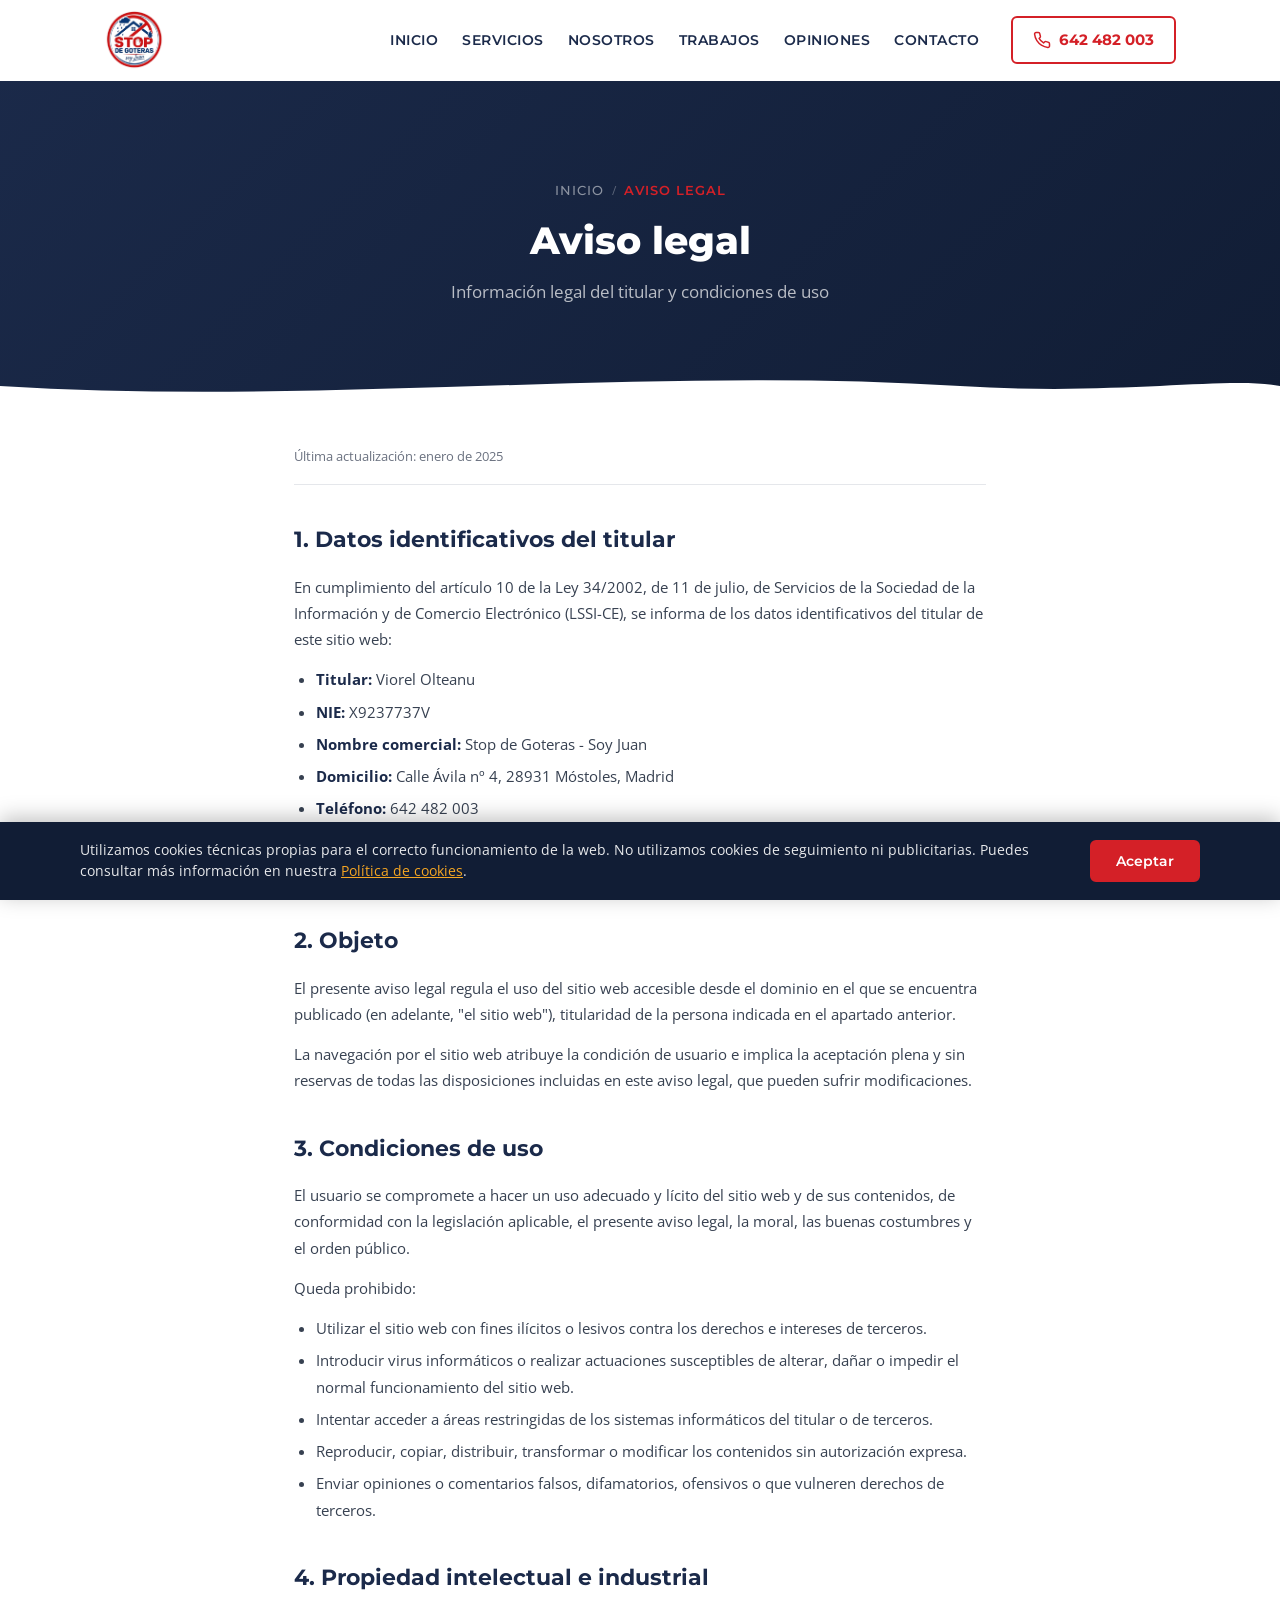
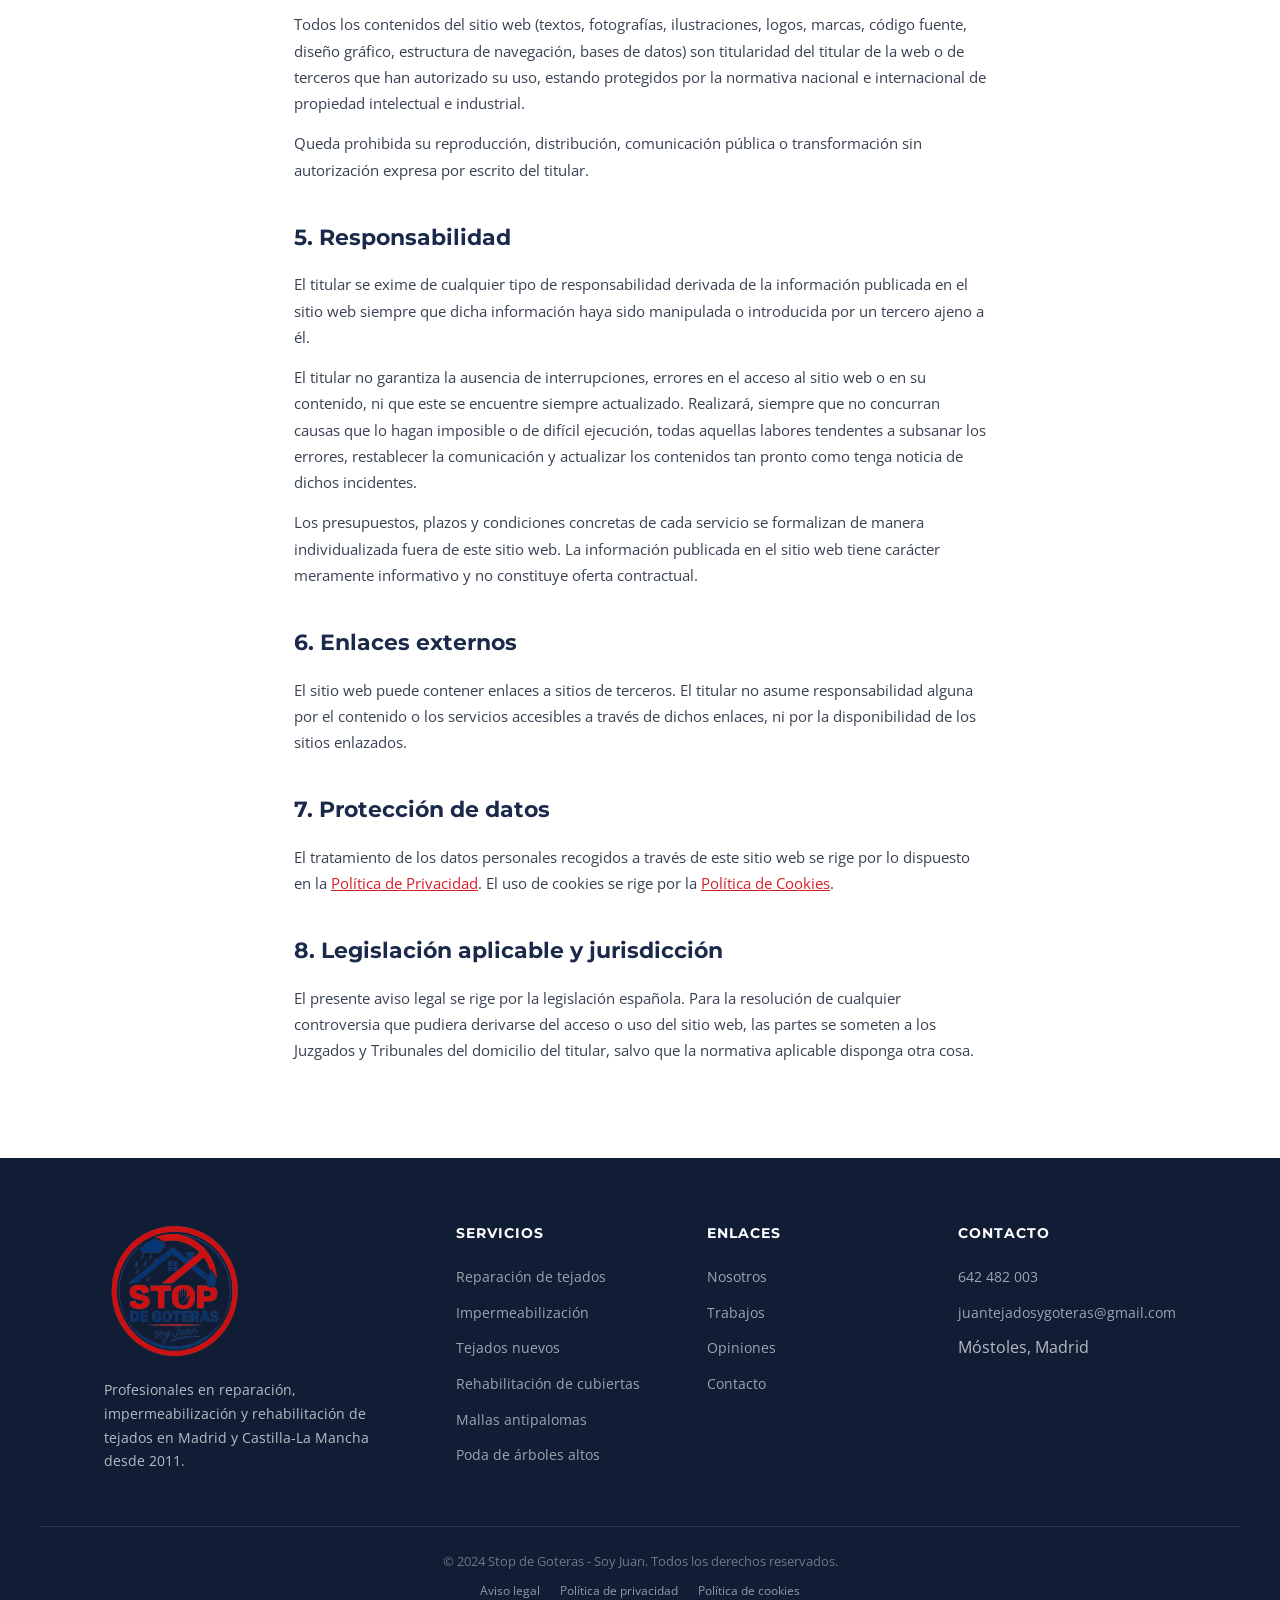
==== commit 0705ab87: "legal: add titular data (Viorel Olteanu, NIE, address)" ====
--- a/aviso-legal.html
+++ b/aviso-legal.html
@@ -68,10 +68,10 @@
       <h2>1. Datos identificativos del titular</h2>
       <p>En cumplimiento del artículo 10 de la Ley 34/2002, de 11 de julio, de Servicios de la Sociedad de la Información y de Comercio Electrónico (LSSI-CE), se informa de los datos identificativos del titular de este sitio web:</p>
       <ul>
-        <li><strong>Titular:</strong> [COMPLETAR: Nombre y apellidos o razón social]</li>
-        <li><strong>NIF / CIF:</strong> [COMPLETAR: NIF o CIF]</li>
+        <li><strong>Titular:</strong> Viorel Olteanu</li>
+        <li><strong>NIE:</strong> X9237737V</li>
         <li><strong>Nombre comercial:</strong> Stop de Goteras - Soy Juan</li>
-        <li><strong>Domicilio:</strong> [COMPLETAR: Dirección fiscal completa], Móstoles, Madrid</li>
+        <li><strong>Domicilio:</strong> Calle Ávila nº 4, 28931 Móstoles, Madrid</li>
         <li><strong>Teléfono:</strong> 642 482 003</li>
         <li><strong>Correo electrónico:</strong> <a href="mailto:juantejadosygoteras@gmail.com">juantejadosygoteras@gmail.com</a></li>
         <li><strong>Actividad:</strong> Reparación, impermeabilización y rehabilitación de tejados y cubiertas</li>
--- a/assets/css/styles.css
+++ b/assets/css/styles.css
@@ -172,7 +172,7 @@
   flex-shrink: 0;
 }
 .header__nav { margin-left: auto; margin-right: 32px; }
-.header__menu { display: flex; gap: 32px; }
+.header__menu { display: flex; gap: 24px; }
 .header__link {
   font-family: var(--font-heading);
   font-size: 14px;
@@ -523,18 +523,24 @@
 }
 .page-hero__title {
   font-family: var(--font-heading);
-  font-size: clamp(32px, 5vw, 52px);
+  font-size: clamp(22px, 3.2vw, 38px);
   font-weight: 800;
   color: var(--white);
-  margin-bottom: 12px;
+  margin: 0 auto 14px;
+  max-width: 520px;
   animation: title-slide-up 0.8s cubic-bezier(0.16, 1, 0.3, 1) 0.3s both;
+  overflow-wrap: break-word;
+  word-wrap: break-word;
+  hyphens: auto;
+  line-height: 1.25;
 }
 .page-hero__subtitle {
-  font-size: 18px;
+  font-size: clamp(14px, 1.6vw, 17px);
   color: rgba(255,255,255,0.7);
   max-width: 500px;
   margin: 0 auto;
   animation: fade-in-up 0.8s ease-out 0.5s both;
+  overflow-wrap: break-word;
 }
 .page-hero__roof {
   position: absolute;
@@ -552,6 +558,9 @@
   left: 0;
   width: 100%;
   height: 100%;
+}
+@media (max-width: 720px) {
+  .page-hero__roof { display: none; }
 }
 
 .page-hero__wave {
@@ -1179,7 +1188,7 @@
   .values__grid { grid-template-columns: repeat(2, 1fr); }
 }
 
-@media (max-width: 768px) {
+@media (max-width: 900px) {
   .header__inner { height: 70px; }
   .header__logo-img { height: 48px; }
   .header__nav {
@@ -1218,7 +1227,8 @@
   .hero__stat-label { margin-top: 0; font-size: 13px; }
 
   .page-hero { padding: 120px 0 50px; }
-  .page-hero__title { font-size: clamp(24px, 6vw, 36px); }
+  .page-hero__title { font-size: clamp(20px, 5.5vw, 32px); }
+  .page-hero__subtitle { font-size: 14px; padding: 0 8px; }
 
   .section-header { margin-bottom: 40px; }
 
@@ -1299,6 +1309,8 @@
   background: var(--gray-50);
   border-radius: var(--radius-lg);
   border: 1px solid var(--gray-200);
+  max-width: 100%;
+  text-align: center;
 }
 .reviews__score-number {
   font-family: var(--font-heading);
@@ -1311,7 +1323,7 @@
 .reviews__score-label { font-size: 13px; color: var(--gray-500); }
 .reviews__grid {
   display: grid;
-  grid-template-columns: repeat(auto-fit, minmax(300px, 1fr));
+  grid-template-columns: repeat(auto-fit, minmax(min(100%, 280px), 1fr));
   gap: 24px;
   padding-bottom: 40px;
 }
@@ -1325,6 +1337,10 @@
   flex-direction: column;
   gap: 16px;
   transition: transform var(--transition), box-shadow var(--transition);
+  min-width: 0;
+  overflow-wrap: break-word;
+  word-wrap: break-word;
+  hyphens: auto;
 }
 .review-card:hover {
   transform: translateY(-4px);
@@ -1337,7 +1353,14 @@
   color: var(--gray-700);
   font-style: italic;
   margin: 0;
-}
+  overflow-wrap: break-word;
+  word-wrap: break-word;
+  min-width: 0;
+}
+.review-card__author { min-width: 0; flex-wrap: wrap; }
+.review-card__author > div { min-width: 0; flex: 1; }
+.review-card__name,
+.review-card__meta { overflow-wrap: break-word; word-wrap: break-word; }
 .review-card__author {
   display: flex;
   align-items: center;
@@ -1406,6 +1429,15 @@
 }
 @media (max-width: 720px) {
   .review-form { grid-template-columns: 1fr; padding: 28px 20px; }
+  .reviews__grid { grid-template-columns: 1fr; }
+  .reviews__score { padding: 20px 24px; }
+  .reviews__score-number { font-size: 40px; }
+  .review-card { padding: 22px 20px; }
+}
+@media (max-width: 380px) {
+  .review-card { padding: 18px 16px; }
+  .review-card__text { font-size: 14px; }
+  .reviews__score-number { font-size: 34px; }
 }
 
 /* ---------- LEGAL ---------- */
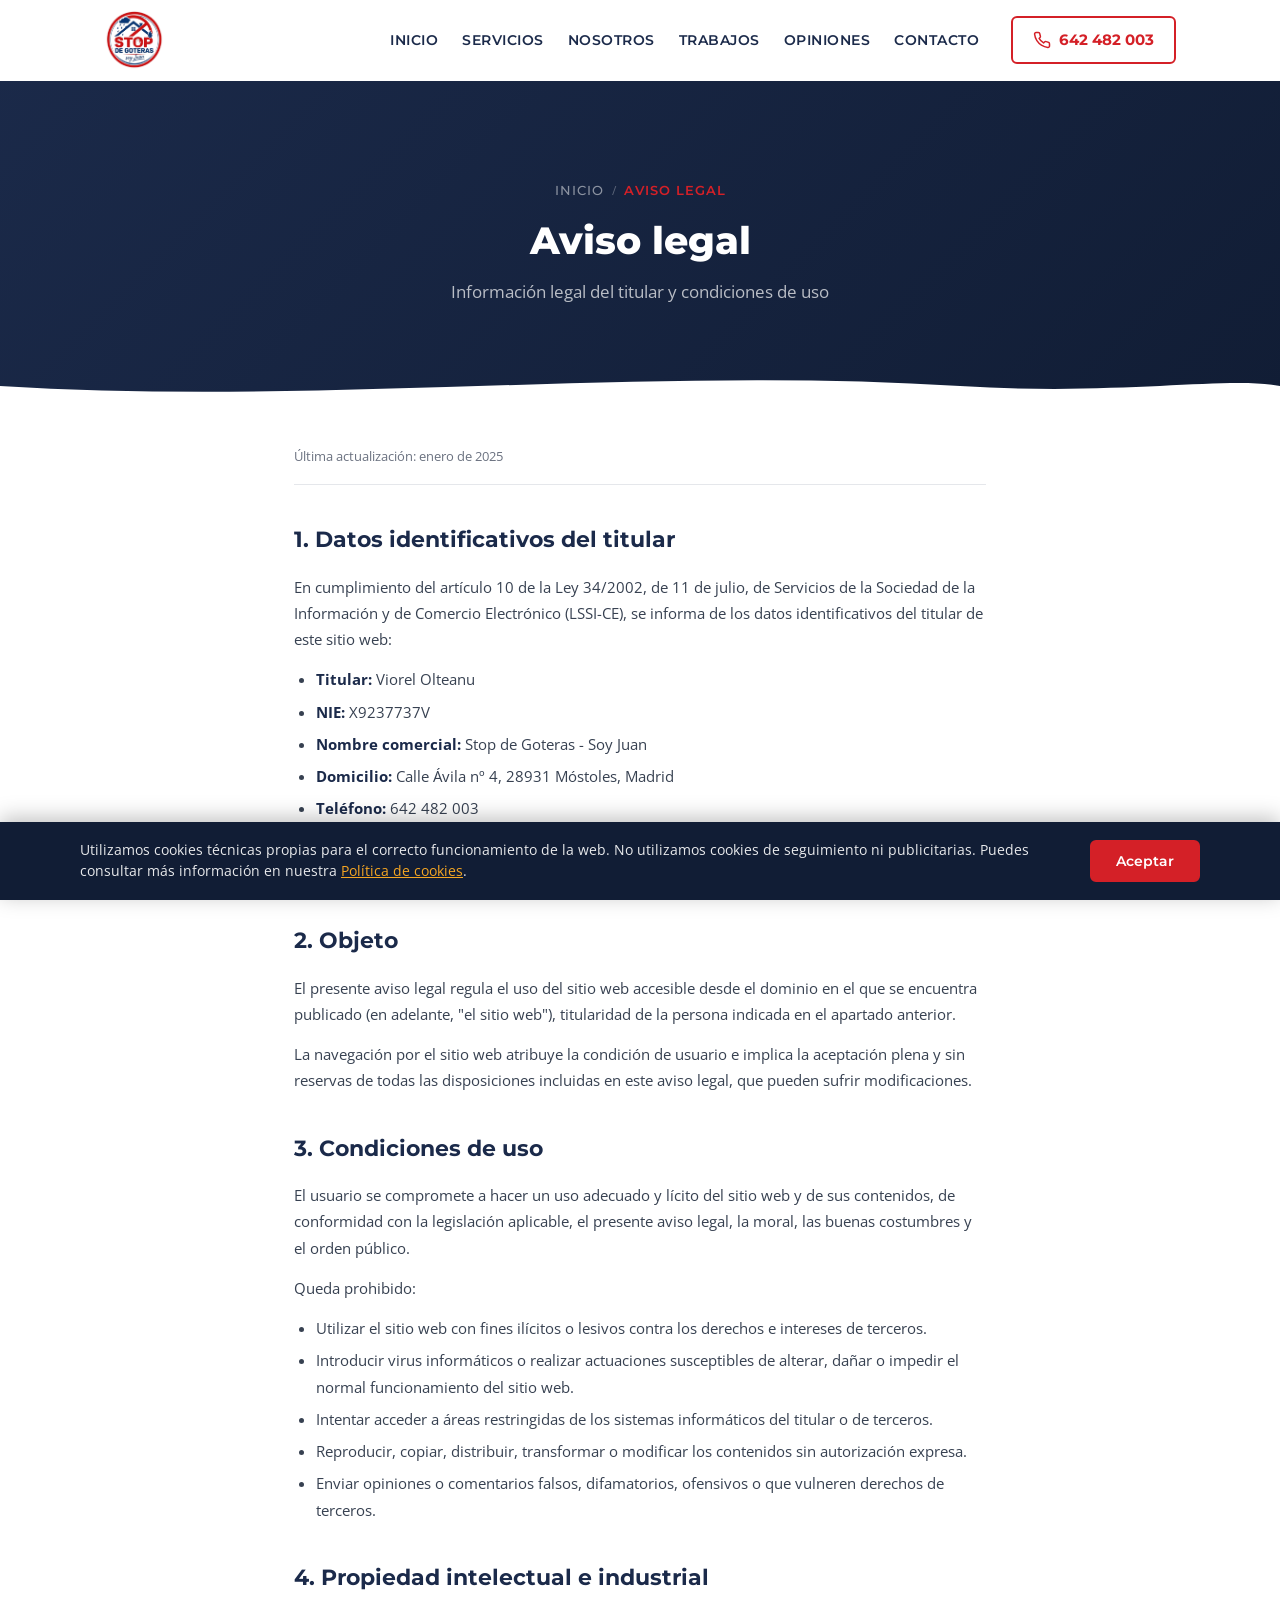
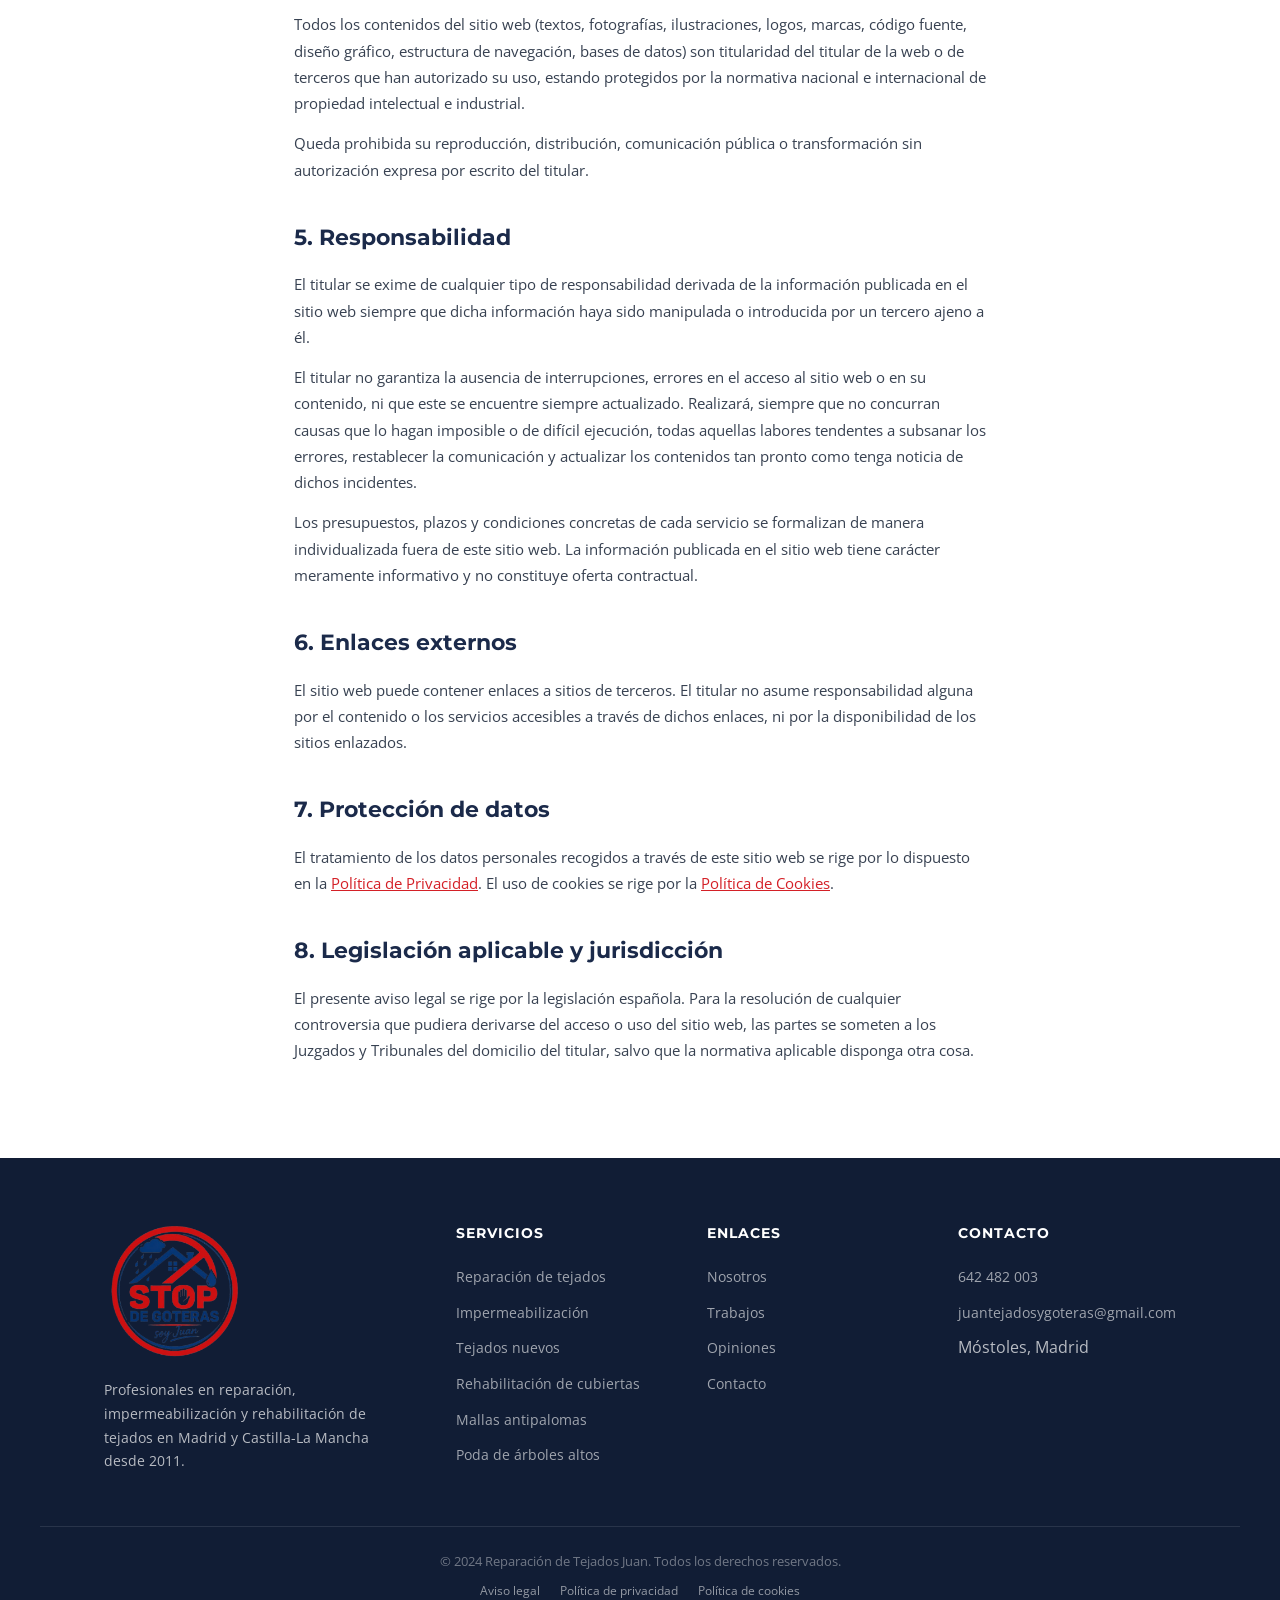
==== commit 4da8ceae: "seo: rebrand to "Reparación de Tejados Juan" for tejados keyword ranking Move the primary SEO keywor" ====
--- a/aviso-legal.html
+++ b/aviso-legal.html
@@ -3,11 +3,11 @@
 <head>
   <meta charset="UTF-8">
   <meta name="viewport" content="width=device-width, initial-scale=1.0">
-  <title>Aviso legal | Stop de Goteras - Soy Juan</title>
-  <meta name="description" content="Aviso legal de Stop de Goteras - Soy Juan. Información sobre el titular del sitio web y condiciones de uso.">
+  <title>Reparación de Tejados Juan | Aviso legal</title>
+  <meta name="description" content="Aviso legal de Reparación de Tejados Juan. Información sobre el titular del sitio web y condiciones de uso.">
   <meta name="robots" content="noindex">
-  <link rel="icon" type="image/x-icon" href="assets/img/favicon.ico">
-  <link rel="icon" type="image/png" sizes="32x32" href="assets/img/favicon-32.png">
+  <link rel="icon" type="image/x-icon" href="/favicon.ico">
+  <link rel="icon" type="image/png" sizes="32x32" href="/favicon-32.png">
   <link rel="apple-touch-icon" href="assets/img/favicon.png">
   <link rel="preconnect" href="https://fonts.googleapis.com">
   <link rel="preconnect" href="https://fonts.gstatic.com" crossorigin>
@@ -19,17 +19,17 @@
   <!-- HEADER -->
   <header class="header" id="header">
     <div class="container header__inner">
-      <a href="index.html" class="header__logo">
-        <img src="assets/img/logo.png" alt="Stop de Goteras - Soy Juan" class="header__logo-img">
+      <a href="/" class="header__logo">
+        <img src="assets/img/logo.png" alt="Reparación de Tejados Juan" class="header__logo-img">
       </a>
       <nav class="header__nav" id="nav" aria-label="Navegación principal">
         <ul class="header__menu">
-          <li><a href="index.html" class="header__link">Inicio</a></li>
-          <li><a href="servicios.html" class="header__link">Servicios</a></li>
-          <li><a href="nosotros.html" class="header__link">Nosotros</a></li>
-          <li><a href="trabajos.html" class="header__link">Trabajos</a></li>
-          <li><a href="opiniones.html" class="header__link">Opiniones</a></li>
-          <li><a href="contacto.html" class="header__link">Contacto</a></li>
+          <li><a href="/" class="header__link">Inicio</a></li>
+          <li><a href="servicios" class="header__link">Servicios</a></li>
+          <li><a href="nosotros" class="header__link">Nosotros</a></li>
+          <li><a href="trabajos" class="header__link">Trabajos</a></li>
+          <li><a href="opiniones" class="header__link">Opiniones</a></li>
+          <li><a href="contacto" class="header__link">Contacto</a></li>
         </ul>
       </nav>
       <a href="tel:642482003" class="header__cta">
@@ -46,7 +46,7 @@
   <section class="page-hero">
     <div class="container" style="position:relative;z-index:2;">
       <nav class="breadcrumb">
-        <a href="index.html">Inicio</a>
+        <a href="/">Inicio</a>
         <span class="breadcrumb__sep">/</span>
         <span class="breadcrumb__current">Aviso legal</span>
       </nav>
@@ -105,7 +105,7 @@
       <p>El sitio web puede contener enlaces a sitios de terceros. El titular no asume responsabilidad alguna por el contenido o los servicios accesibles a través de dichos enlaces, ni por la disponibilidad de los sitios enlazados.</p>
 
       <h2>7. Protección de datos</h2>
-      <p>El tratamiento de los datos personales recogidos a través de este sitio web se rige por lo dispuesto en la <a href="privacidad.html">Política de Privacidad</a>. El uso de cookies se rige por la <a href="cookies.html">Política de Cookies</a>.</p>
+      <p>El tratamiento de los datos personales recogidos a través de este sitio web se rige por lo dispuesto en la <a href="privacidad">Política de Privacidad</a>. El uso de cookies se rige por la <a href="cookies">Política de Cookies</a>.</p>
 
       <h2>8. Legislación aplicable y jurisdicción</h2>
       <p>El presente aviso legal se rige por la legislación española. Para la resolución de cualquier controversia que pudiera derivarse del acceso o uso del sitio web, las partes se someten a los Juzgados y Tribunales del domicilio del titular, salvo que la normativa aplicable disponga otra cosa.</p>
@@ -116,27 +116,27 @@
   <footer class="footer">
     <div class="container footer__inner">
       <div class="footer__brand">
-        <img src="assets/img/logo.png" alt="Stop de Goteras - Soy Juan" class="footer__logo" width="140">
+        <img src="assets/img/logo.png" alt="Reparación de Tejados Juan" class="footer__logo" width="140">
         <p class="footer__desc">Profesionales en reparación, impermeabilización y rehabilitación de tejados en Madrid y Castilla-La Mancha desde 2011.</p>
       </div>
       <div class="footer__links">
         <h4 class="footer__heading">Servicios</h4>
         <ul>
-          <li><a href="servicios.html">Reparación de tejados</a></li>
-          <li><a href="servicios.html">Impermeabilización</a></li>
-          <li><a href="servicios.html">Tejados nuevos</a></li>
-          <li><a href="servicios.html">Rehabilitación de cubiertas</a></li>
-          <li><a href="servicios.html">Mallas antipalomas</a></li>
-          <li><a href="servicios.html">Poda de árboles altos</a></li>
+          <li><a href="servicios">Reparación de tejados</a></li>
+          <li><a href="servicios">Impermeabilización</a></li>
+          <li><a href="servicios">Tejados nuevos</a></li>
+          <li><a href="servicios">Rehabilitación de cubiertas</a></li>
+          <li><a href="servicios">Mallas antipalomas</a></li>
+          <li><a href="servicios">Poda de árboles altos</a></li>
         </ul>
       </div>
       <div class="footer__links">
         <h4 class="footer__heading">Enlaces</h4>
         <ul>
-          <li><a href="nosotros.html">Nosotros</a></li>
-          <li><a href="trabajos.html">Trabajos</a></li>
-          <li><a href="opiniones.html">Opiniones</a></li>
-          <li><a href="contacto.html">Contacto</a></li>
+          <li><a href="nosotros">Nosotros</a></li>
+          <li><a href="trabajos">Trabajos</a></li>
+          <li><a href="opiniones">Opiniones</a></li>
+          <li><a href="contacto">Contacto</a></li>
         </ul>
       </div>
       <div class="footer__links">
@@ -150,11 +150,11 @@
     </div>
     <div class="footer__bottom">
       <div class="container footer__bottom-inner">
-        <p>&copy; 2024 Stop de Goteras - Soy Juan. Todos los derechos reservados.</p>
+        <p>&copy; 2024 Reparación de Tejados Juan. Todos los derechos reservados.</p>
         <ul class="footer__legal">
-          <li><a href="aviso-legal.html">Aviso legal</a></li>
-          <li><a href="privacidad.html">Política de privacidad</a></li>
-          <li><a href="cookies.html">Política de cookies</a></li>
+          <li><a href="aviso-legal">Aviso legal</a></li>
+          <li><a href="privacidad">Política de privacidad</a></li>
+          <li><a href="cookies">Política de cookies</a></li>
         </ul>
       </div>
     </div>
@@ -162,7 +162,7 @@
 
   <div class="cookie-banner" id="cookieBanner" hidden>
     <div class="cookie-banner__inner">
-      <p class="cookie-banner__text">Utilizamos cookies técnicas propias para el correcto funcionamiento de la web. No utilizamos cookies de seguimiento ni publicitarias. Puedes consultar más información en nuestra <a href="cookies.html">Política de cookies</a>.</p>
+      <p class="cookie-banner__text">Utilizamos cookies técnicas propias para el correcto funcionamiento de la web. No utilizamos cookies de seguimiento ni publicitarias. Puedes consultar más información en nuestra <a href="cookies">Política de cookies</a>.</p>
       <div class="cookie-banner__actions">
         <button type="button" class="btn btn--primary" id="cookieAccept">Aceptar</button>
       </div>
--- a/assets/css/styles.css
+++ b/assets/css/styles.css
@@ -1,5 +1,5 @@
 /* ============================================
-   STOP DE GOTERAS - SOY JUAN
+   REPARACIÓN DE TEJADOS JUAN
    Paleta: Rojo #D42027, Azul Marino #1B2A4A
    Fondo: Blanco #FFFFFF
    ============================================ */
@@ -211,12 +211,6 @@
 }
 .header__cta:hover { background: var(--red); color: var(--white); }
 
-@media (max-width: 900px) {
-  .header__cta { display: none; }
-  .header__burger { display: flex; }
-  .header__nav { margin-right: 8px; }
-}
-
 .header__burger {
   display: none;
   flex-direction: column;
@@ -225,6 +219,13 @@
   width: 44px; height: 44px;
   background: none; border: none; cursor: pointer; padding: 8px;
 }
+
+@media (max-width: 900px) {
+  .header__cta { display: none; }
+  .header__burger { display: flex; }
+  .header__nav { margin-right: 8px; }
+}
+
 .header__burger span {
   display: block; width: 100%; height: 2px;
   background: var(--navy); border-radius: 2px;
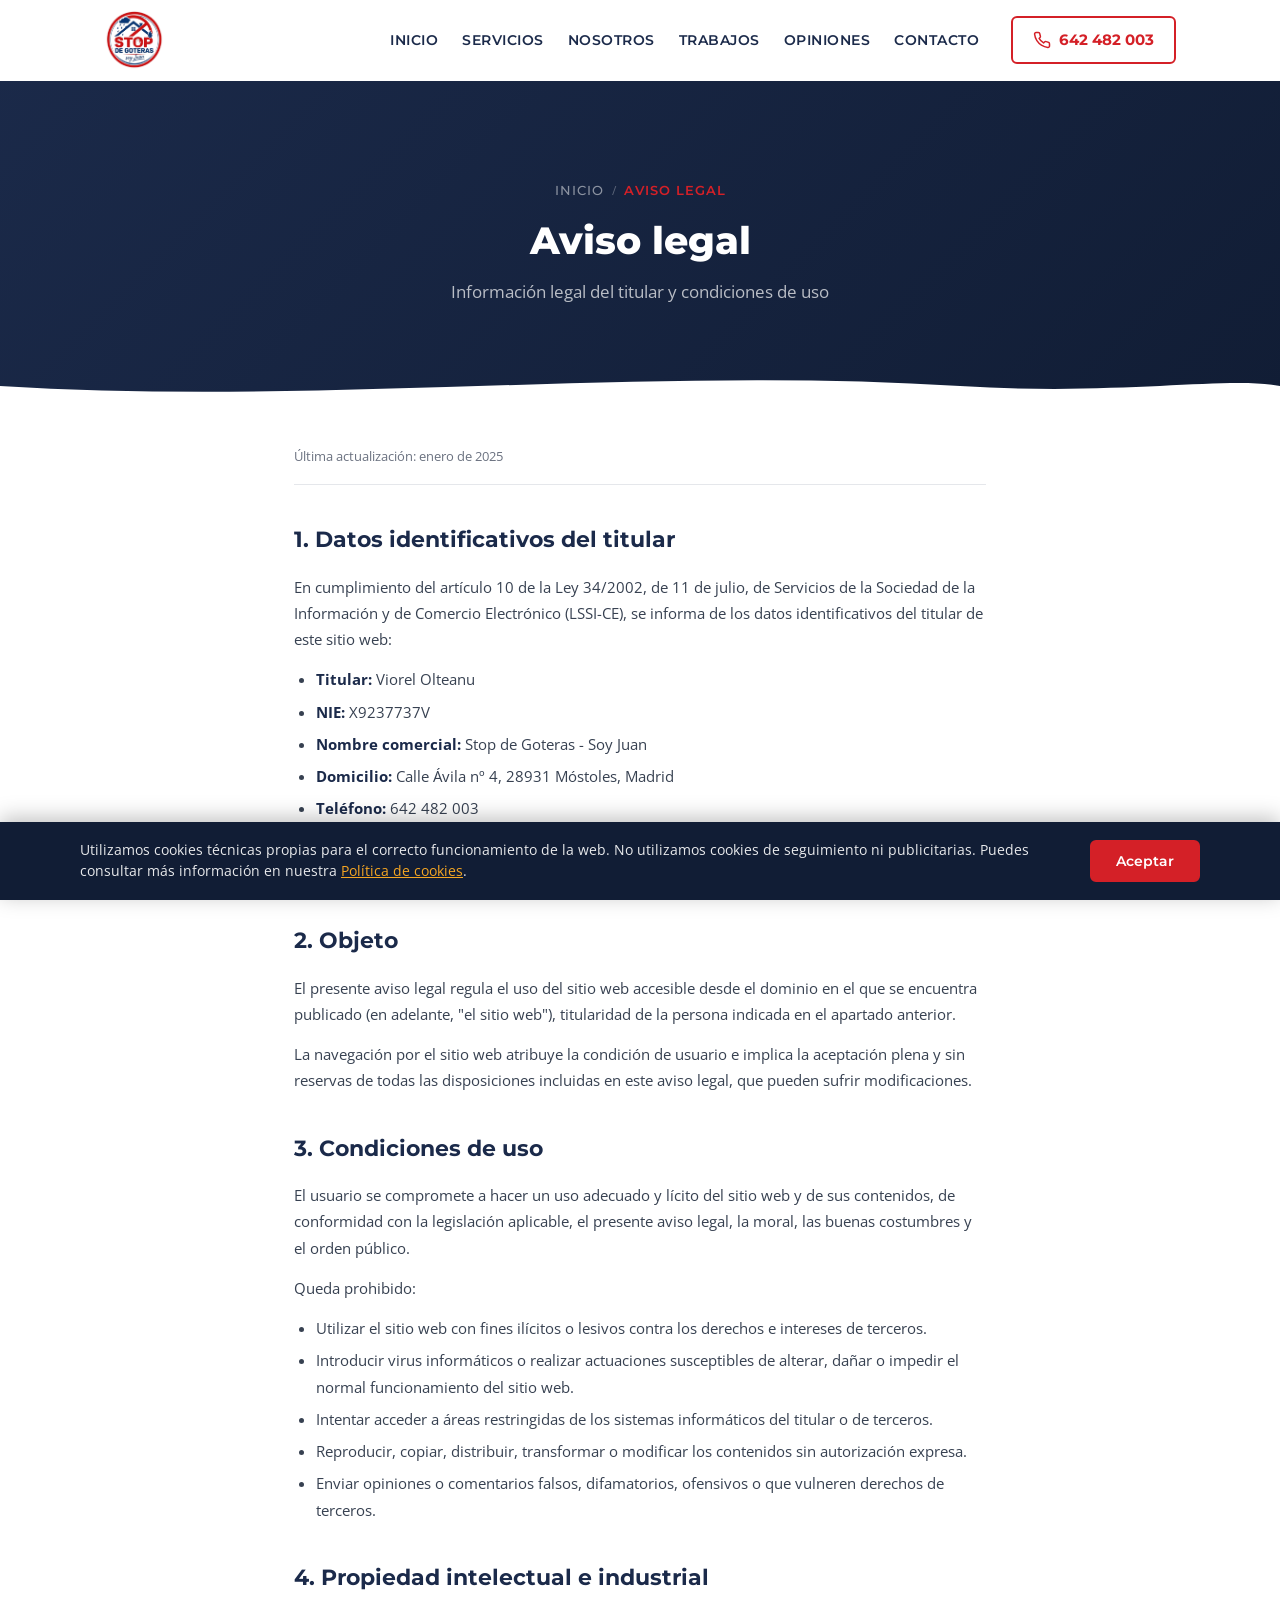
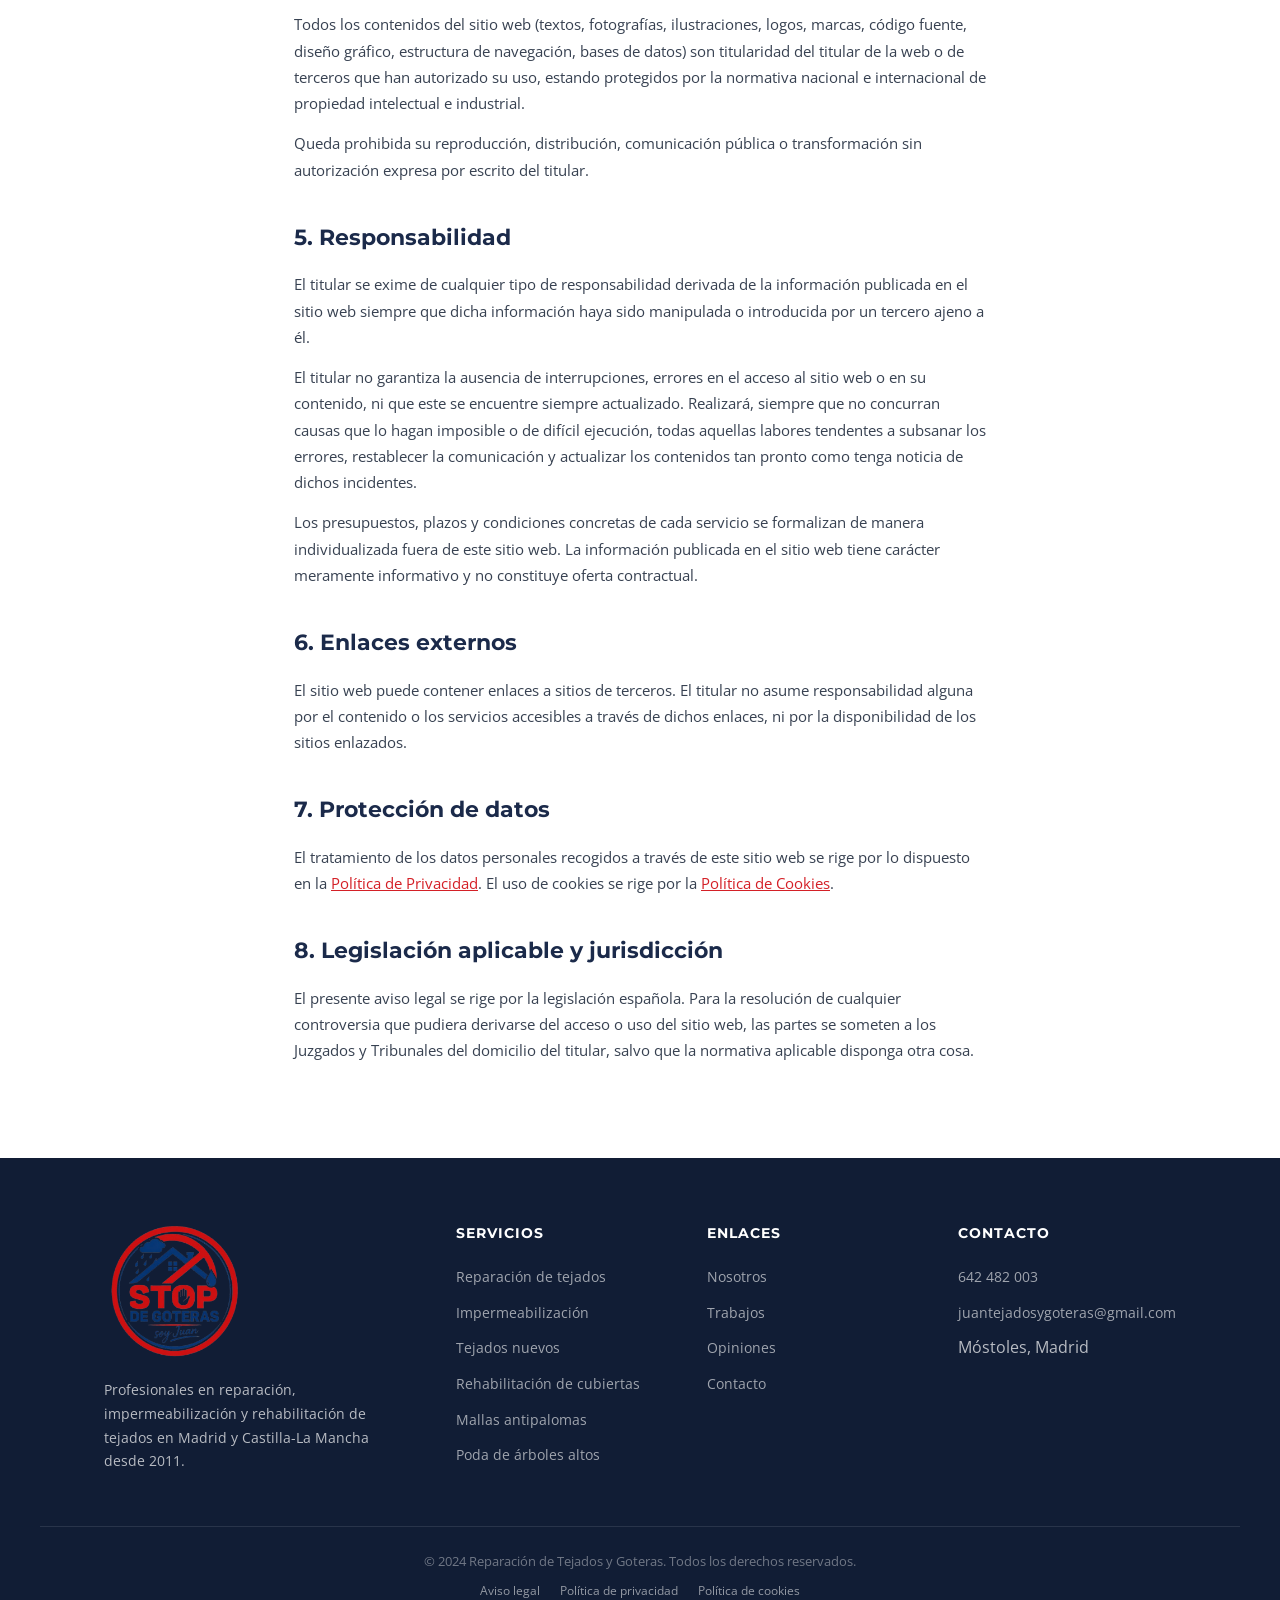
==== commit 1107f471: "seo: target "tejados y goteras Madrid y Castilla-La Mancha" keyword Rebrand SEO text from "Reparacio" ====
--- a/aviso-legal.html
+++ b/aviso-legal.html
@@ -3,8 +3,8 @@
 <head>
   <meta charset="UTF-8">
   <meta name="viewport" content="width=device-width, initial-scale=1.0">
-  <title>Reparación de Tejados Juan | Aviso legal</title>
-  <meta name="description" content="Aviso legal de Reparación de Tejados Juan. Información sobre el titular del sitio web y condiciones de uso.">
+  <title>Reparación de Tejados y Goteras | Aviso legal</title>
+  <meta name="description" content="Aviso legal de Reparación de Tejados y Goteras. Información sobre el titular del sitio web y condiciones de uso.">
   <meta name="robots" content="noindex">
   <link rel="icon" type="image/x-icon" href="/favicon.ico">
   <link rel="icon" type="image/png" sizes="32x32" href="/favicon-32.png">
@@ -20,7 +20,7 @@
   <header class="header" id="header">
     <div class="container header__inner">
       <a href="/" class="header__logo">
-        <img src="assets/img/logo.png" alt="Reparación de Tejados Juan" class="header__logo-img">
+        <img src="assets/img/logo.png" alt="Reparación de Tejados y Goteras" class="header__logo-img">
       </a>
       <nav class="header__nav" id="nav" aria-label="Navegación principal">
         <ul class="header__menu">
@@ -116,7 +116,7 @@
   <footer class="footer">
     <div class="container footer__inner">
       <div class="footer__brand">
-        <img src="assets/img/logo.png" alt="Reparación de Tejados Juan" class="footer__logo" width="140">
+        <img src="assets/img/logo.png" alt="Reparación de Tejados y Goteras" class="footer__logo" width="140">
         <p class="footer__desc">Profesionales en reparación, impermeabilización y rehabilitación de tejados en Madrid y Castilla-La Mancha desde 2011.</p>
       </div>
       <div class="footer__links">
@@ -150,7 +150,7 @@
     </div>
     <div class="footer__bottom">
       <div class="container footer__bottom-inner">
-        <p>&copy; 2024 Reparación de Tejados Juan. Todos los derechos reservados.</p>
+        <p>&copy; 2024 Reparación de Tejados y Goteras. Todos los derechos reservados.</p>
         <ul class="footer__legal">
           <li><a href="aviso-legal">Aviso legal</a></li>
           <li><a href="privacidad">Política de privacidad</a></li>
